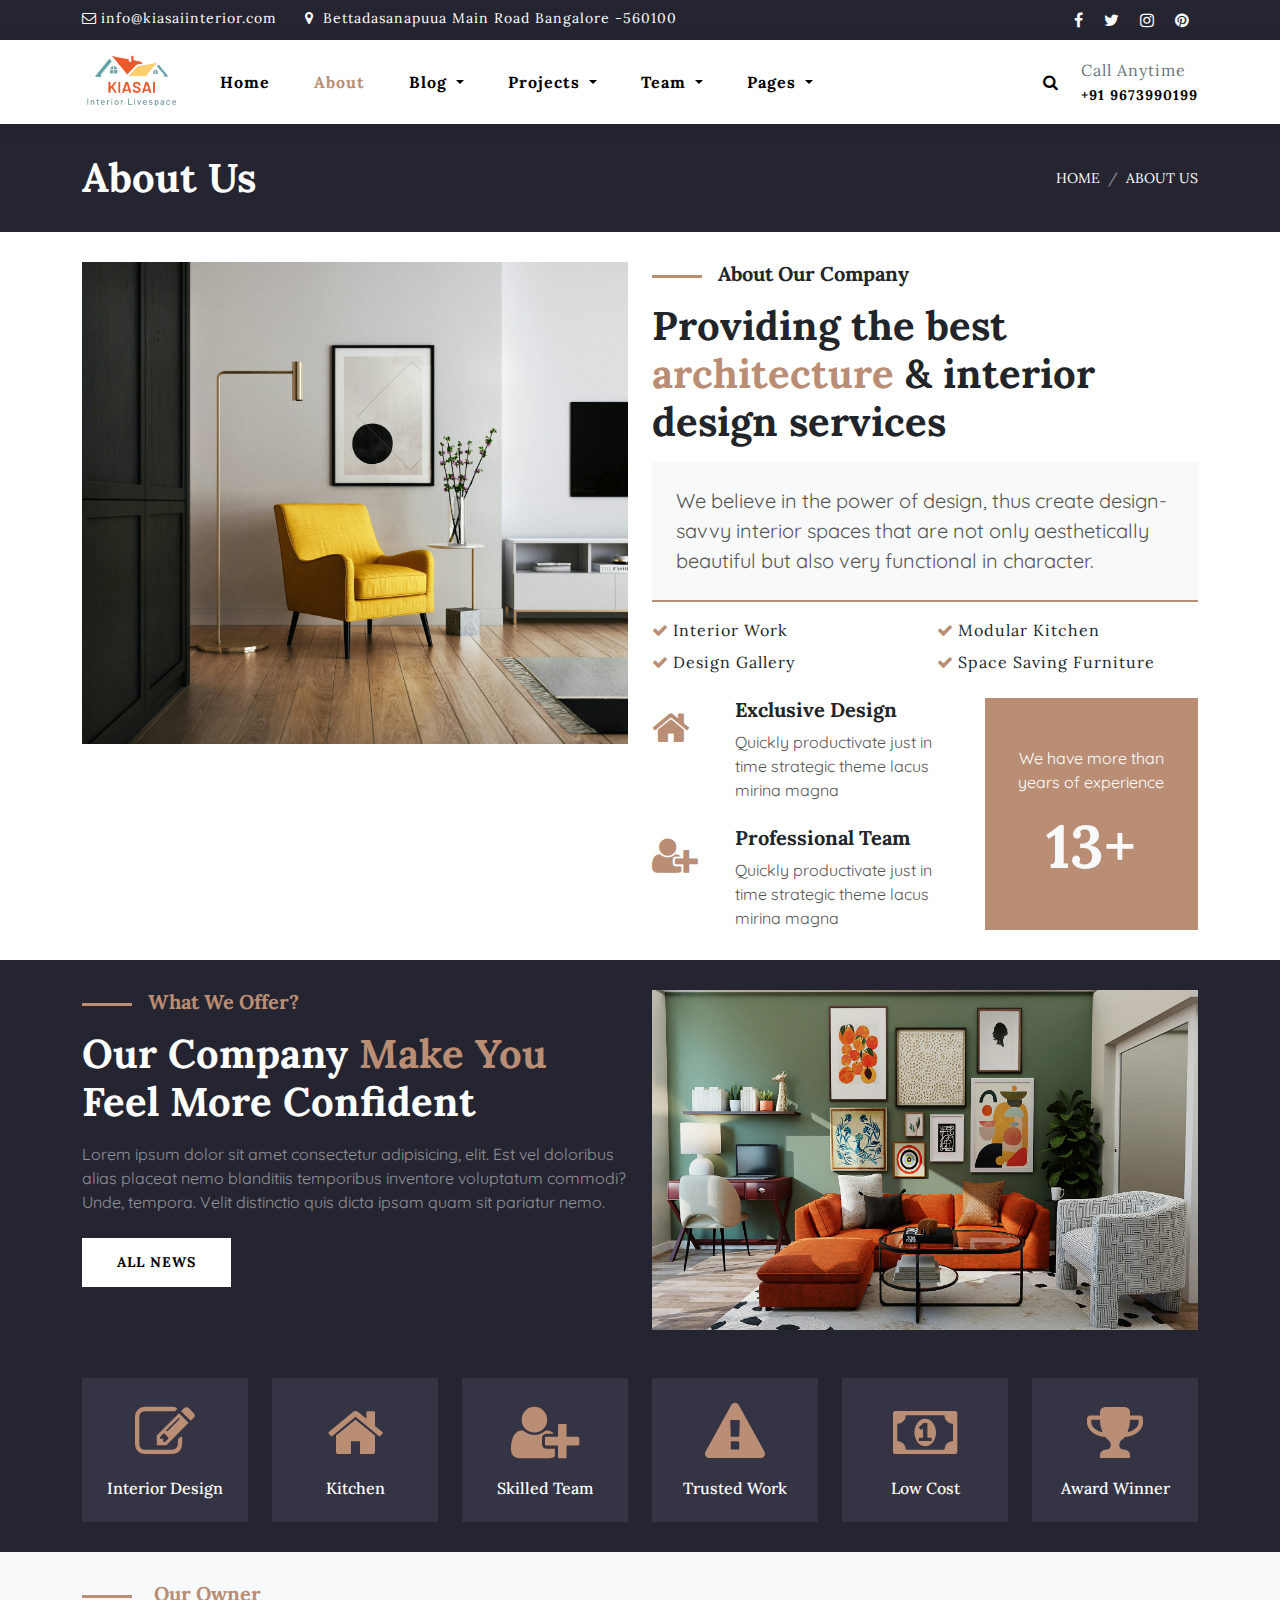
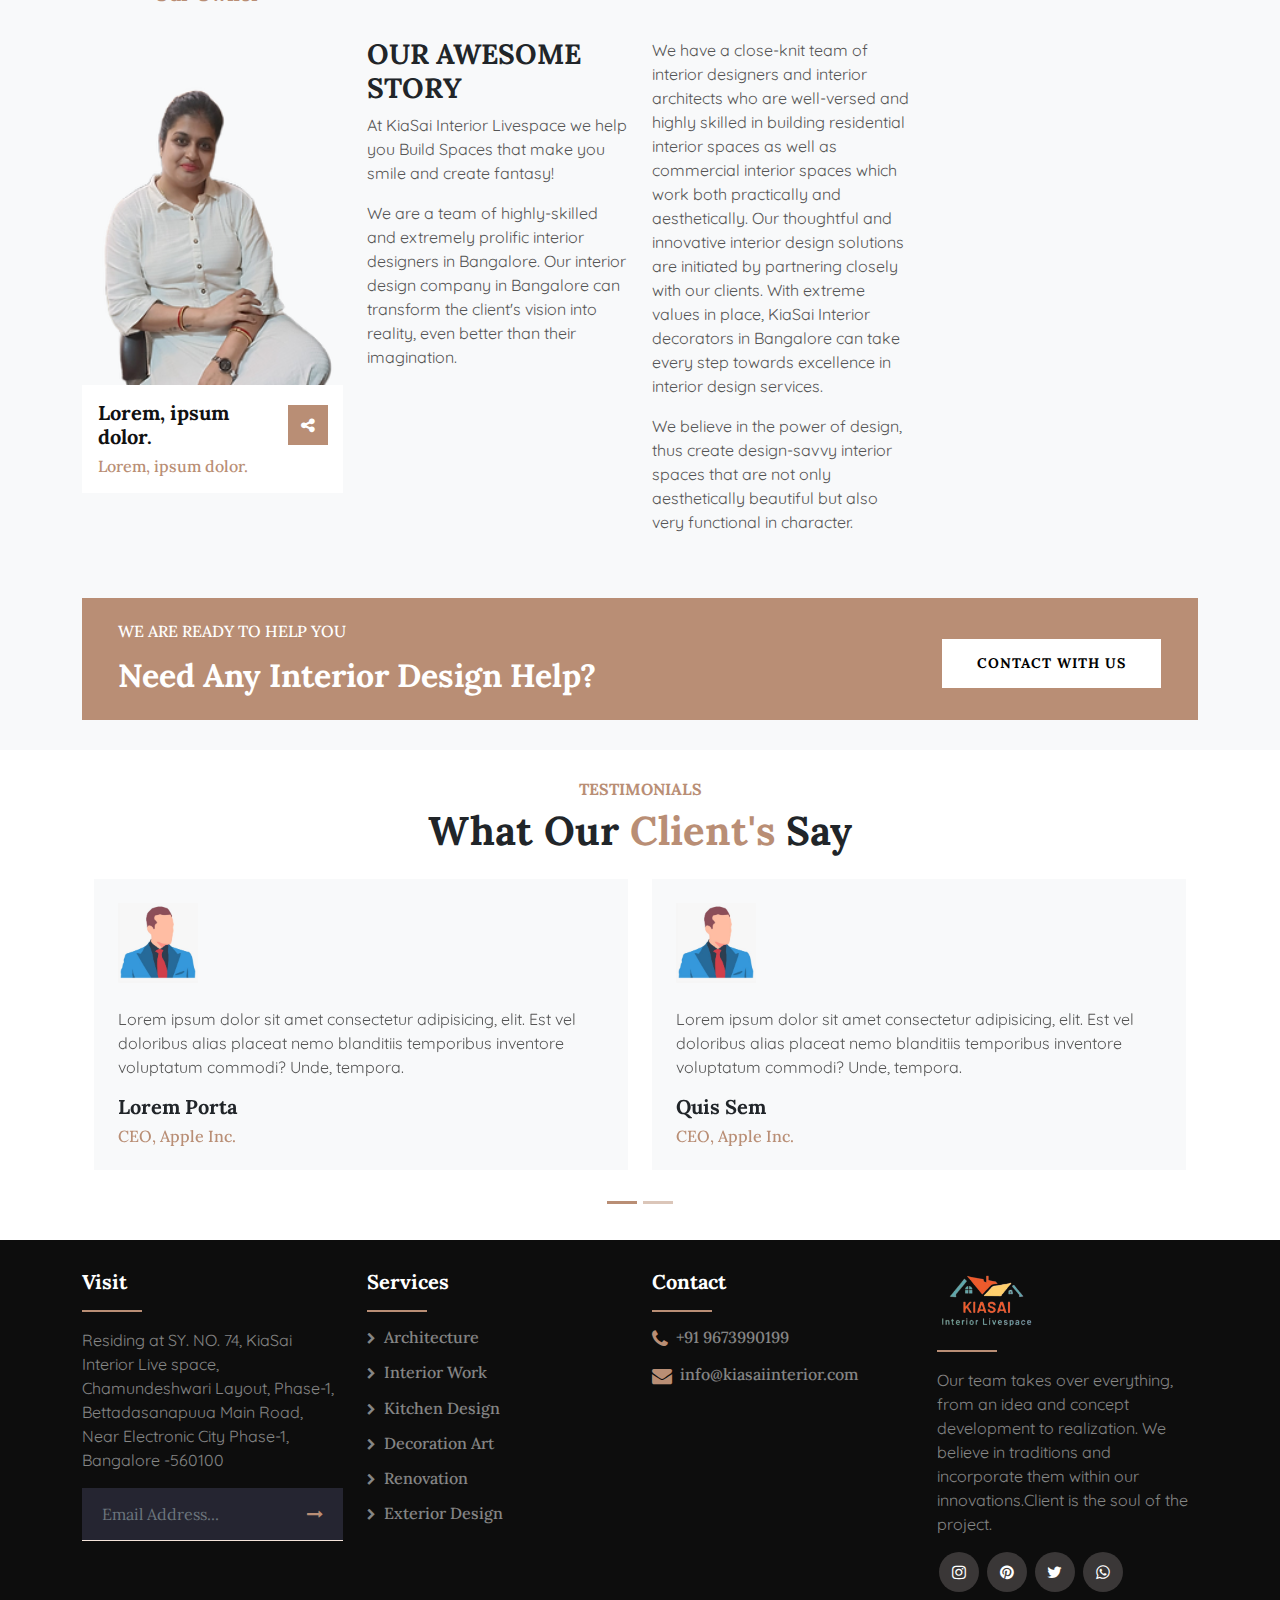
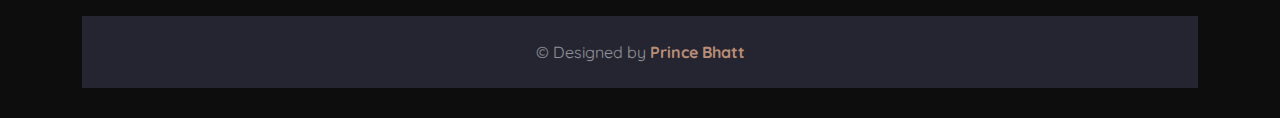
==== about.html @ 228f4214 "Website Home About Done" ====
<!DOCTYPE html>
<html lang="en">
  <head>
    <meta charset="utf-8" />
    <meta
      http-equiv="X-UA-Compatible"
      content="IE=edge" />
    <meta
      name="viewport"
      content="width=device-width, initial-scale=1" />
    <title>KiaSai Interiors - About</title>
    <link
      href="css/bootstrap.min.css"
      rel="stylesheet" />
    <link
      rel="shortcut icon"
      href="img/logo.png"
      type="image/x-icon" />
    <link
      href="css/font-awesome.min.css"
      rel="stylesheet" />
    <link
      href="css/global.css"
      rel="stylesheet" />
    <link
      href="https://fonts.googleapis.com/css2?family=Lora&display=swap"
      rel="stylesheet" />
    <link
      href="https://fonts.googleapis.com/css2?family=Quicksand:wght@500&display=swap"
      rel="stylesheet" />
    <script src="js/bootstrap.bundle.min.js"></script>
  </head>
  <body>
    <section
      id="top"
      class="bg_dark pt-2 pb-2">
      <div class="container-xl">
        <div class="row top_1">
          <div class="col-md-8">
            <div class="top_1l">
              <ul class="mb-0 font_14">
                <li class="d-inline-block">
                  <a
                    class="text-white"
                    href="#"
                    ><i class="fa fa-envelope-o me-1"></i
                    >info@kiasaiinterior.com</a
                  >
                </li>
                <li class="d-inline-block ms-4 text-white">
                  <i class="fa fa-map-marker me-1"></i> Bettadasanapuua Main
                  Road Bangalore -560100
                </li>
              </ul>
            </div>
          </div>
          <div class="col-md-4">
            <div class="top_1r text-end">
              <ul class="mb-0">
                <li class="d-inline-block mx-2">
                  <a
                    class="text-white"
                    href="#"
                    ><i class="fa fa-facebook"></i
                  ></a>
                </li>
                <li class="d-inline-block mx-2">
                  <a
                    class="text-white"
                    href="#"
                    ><i class="fa fa-twitter"></i
                  ></a>
                </li>
                <li class="d-inline-block mx-2">
                  <a
                    class="text-white"
                    href="#"
                    ><i class="fa fa-instagram"></i
                  ></a>
                </li>
                <li class="d-inline-block mx-2">
                  <a
                    class="text-white"
                    href="#"
                    ><i class="fa fa-pinterest"></i
                  ></a>
                </li>
              </ul>
            </div>
          </div>
        </div>
      </div>
    </section>

    <section id="header">
      <div
        class="modal fade"
        id="exampleModal2"
        tabindex="-1"
        aria-labelledby="exampleModalLabel"
        style="display: none; top: 0"
        aria-hidden="true">
        <div class="modal-dialog">
          <div class="modal-content bg-transparent border-0">
            <div class="modal-header border-0">
              <button
                type="button"
                class="btn-close"
                data-bs-dismiss="modal"
                aria-label="Close">
                <i class="fa fa-close"></i>
              </button>
            </div>
            <div class="modal-body p-0">
              <div class="search_1">
                <div class="input-group">
                  <input
                    type="text"
                    class="form-control bg-transparent border-0"
                    placeholder="Type your keyword.." />
                  <span class="input-group-btn">
                    <button
                      class="btn btn-primary bg-transparent border-0"
                      type="button">
                      <i class="fa fa-search"></i>
                    </button>
                  </span>
                </div>
              </div>
            </div>
          </div>
        </div>
      </div>
      <nav
        class="navbar navbar-expand-md navbar-light bg-white mx-auto pt-2 pb-2 shadow_box px-3"
        id="navbar_sticky">
        <div class="container-xl">
          <a
            class="navbar-brand p-0 fw-bold"
            href="index.html"
            ><img
              class="logo"
              src="img/logo.png"
              alt="logo"
          /></a>
          <button
            class="navbar-toggler"
            type="button"
            data-bs-toggle="collapse"
            data-bs-target="#navbarSupportedContent"
            aria-controls="navbarSupportedContent"
            aria-expanded="false"
            aria-label="Toggle navigation">
            <span class="navbar-toggler-icon"></span>
          </button>
          <div
            class="collapse navbar-collapse"
            id="navbarSupportedContent">
            <ul class="navbar-nav mb-0">
              <li class="nav-item">
                <a
                  class="nav-link"
                  aria-current="page"
                  href="index.html"
                  >Home</a
                >
              </li>

              <li class="nav-item">
                <a
                  class="nav-link active"
                  href="about.html"
                  >About
                </a>
              </li>

              <li class="nav-item dropdown">
                <a
                  class="nav-link dropdown-toggle"
                  href="#"
                  id="navbarDropdown"
                  role="button"
                  data-bs-toggle="dropdown"
                  aria-expanded="false">
                  Blog
                </a>
                <ul
                  class="dropdown-menu drop_1"
                  aria-labelledby="navbarDropdown">
                  <li>
                    <a
                      class="dropdown-item"
                      href="blog.html"
                      ><i
                        class="fa fa-long-arrow-right font_14 me-1 align-middle"></i>
                      Blog</a
                    >
                  </li>
                  <li>
                    <a
                      class="dropdown-item border-0"
                      href="blog_detail.html"
                      ><i
                        class="fa fa-long-arrow-right font_14 me-1 align-middle"></i>
                      Blog Detail</a
                    >
                  </li>
                </ul>
              </li>

              <li class="nav-item dropdown">
                <a
                  class="nav-link dropdown-toggle"
                  href="#"
                  id="navbarDropdown"
                  role="button"
                  data-bs-toggle="dropdown"
                  aria-expanded="false">
                  Projects
                </a>
                <ul
                  class="dropdown-menu drop_1"
                  aria-labelledby="navbarDropdown">
                  <li>
                    <a
                      class="dropdown-item"
                      href="project.html"
                      ><i
                        class="fa fa-long-arrow-right font_14 me-1 align-middle"></i>
                      Projects</a
                    >
                  </li>
                  <li>
                    <a
                      class="dropdown-item border-0"
                      href="detail.html"
                      ><i
                        class="fa fa-long-arrow-right font_14 me-1 align-middle"></i>
                      Project Detail</a
                    >
                  </li>
                </ul>
              </li>

              <li class="nav-item dropdown">
                <a
                  class="nav-link dropdown-toggle"
                  href="#"
                  id="navbarDropdown"
                  role="button"
                  data-bs-toggle="dropdown"
                  aria-expanded="false">
                  Team
                </a>
                <ul
                  class="dropdown-menu drop_1"
                  aria-labelledby="navbarDropdown">
                  <li>
                    <a
                      class="dropdown-item"
                      href="team.html"
                      ><i
                        class="fa fa-long-arrow-right font_14 me-1 align-middle"></i>
                      Team</a
                    >
                  </li>
                  <li>
                    <a
                      class="dropdown-item border-0"
                      href="team_detail.html"
                      ><i
                        class="fa fa-long-arrow-right font_14 me-1 align-middle"></i>
                      Team Detail</a
                    >
                  </li>
                </ul>
              </li>

              <li class="nav-item dropdown">
                <a
                  class="nav-link dropdown-toggle"
                  href="#"
                  id="navbarDropdown"
                  role="button"
                  data-bs-toggle="dropdown"
                  aria-expanded="false">
                  Pages
                </a>
                <ul
                  class="dropdown-menu drop_1"
                  aria-labelledby="navbarDropdown">
                  <li>
                    <a
                      class="dropdown-item"
                      href="services.html"
                      ><i
                        class="fa fa-long-arrow-right font_14 me-1 align-middle"></i>
                      Services</a
                    >
                  </li>
                  <li>
                    <a
                      class="dropdown-item"
                      href="pricing.html"
                      ><i
                        class="fa fa-long-arrow-right font_14 me-1 align-middle"></i>
                      Pricing</a
                    >
                  </li>
                  <li>
                    <a
                      class="dropdown-item border-0"
                      href="contact.html"
                      ><i
                        class="fa fa-long-arrow-right font_14 me-1 align-middle"></i>
                      Contact</a
                    >
                  </li>
                </ul>
              </li>
            </ul>
            <ul class="navbar-nav mb-0 ms-auto">
              <li class="nav-item">
                <a
                  class="nav-link drop_togn"
                  data-bs-target="#exampleModal2"
                  data-bs-toggle="modal"
                  href="#"
                  ><i class="fa fa-search"></i
                ></a>
              </li>

              <li class="nav-item drop_conc">
                <a
                  class="d-inline-block text-muted"
                  href="#">
                  Call Anytime <br />
                  <span class="text-black fw-bold font_14">
                    +91 9673990199</span
                  ></a
                >
              </li>
            </ul>
          </div>
        </div>
      </nav>
    </section>

    <section
      id="center"
      class="centre_o bg_dark p_3">
      <div class="container-xl">
        <div class="row centre_o1">
          <h1 class="mb-0 text-white">
            About Us
            <span class="pull-right font_14 fw-normal d-inline-block mt-3"
              ><a
                class="text-white"
                href="#"
                >HOME</a
              >
              <span class="mx-1 text-white-50">/</span> ABOUT US</span
            >
          </h1>
        </div>
      </div>
    </section>

    <section
      id="about_pg"
      class="p_3">
      <div class="container-xl">
        <div class="row work_2">
          <div class="col-md-6">
            <div class="work_2l">
              <div class="grid clearfix">
                <figure class="effect-jazz mb-0">
                  <a href="#"
                    ><img
                      src="img/about11.jpg"
                      class="w-100"
                      alt="abc"
                  /></a>
                </figure>
              </div>
            </div>
          </div>
          <div class="col-md-6">
            <div class="work_2r">
              <h5 class="icon_line">About Our Company</h5>
              <h1 class="mt-3">
                Providing the best <span class="col_brow">architecture</span> &
                interior design services
              </h1>
              <p class="mt-3 bg-light p-4 fs-5 border_dark">
                We believe in the power of design, thus create design-savvy
                interior spaces that are not only aesthetically beautiful but
                also very functional in character.
              </p>
              <div class="offer_li row mt-3">
                <div class="col-md-6">
                  <div class="offer_lil">
                    <ul class="mb-0">
                      <li>
                        <i class="fa fa-check col_brow me-1"></i>Interior Work
                      </li>
                      <li class="mt-2">
                        <i class="fa fa-check col_brow me-1"></i>Design Gallery
                      </li>
                    </ul>
                  </div>
                </div>
                <div class="col-md-6">
                  <div class="offer_lil">
                    <ul class="mb-0">
                      <li>
                        <i class="fa fa-check col_brow me-1"></i>Modular Kitchen
                      </li>
                      <li class="mt-2">
                        <i class="fa fa-check col_brow me-1"></i>Space Saving
                        Furniture
                      </li>
                    </ul>
                  </div>
                </div>
              </div>
              <div class="about_pgi row mt-4">
                <div class="col-md-7">
                  <div class="about_pgil">
                    <div class="about_pgili row">
                      <div class="col-md-3">
                        <div class="about_pgilil">
                          <span class="col_brow fs-1"
                            ><i class="fa fa-home"></i
                          ></span>
                        </div>
                      </div>
                      <div class="col-md-9">
                        <div class="about_pgilir">
                          <h5>Exclusive Design</h5>
                          <p class="mb-0">
                            Quickly productivate just in time strategic theme
                            lacus mirina magna
                          </p>
                        </div>
                      </div>
                    </div>
                    <div class="about_pgili row mt-4">
                      <div class="col-md-3">
                        <div class="about_pgilil">
                          <span class="col_brow fs-1"
                            ><i class="fa fa-user-plus"></i
                          ></span>
                        </div>
                      </div>
                      <div class="col-md-9">
                        <div class="about_pgilir">
                          <h5>Professional Team</h5>
                          <p class="mb-0">
                            Quickly productivate just in time strategic theme
                            lacus mirina magna
                          </p>
                        </div>
                      </div>
                    </div>
                  </div>
                </div>
                <div class="col-md-5">
                  <div class="about_pgir bg_brow text-center p-5 px-4">
                    <p class="text-white">
                      We have more than years of experience
                    </p>
                    <h1 class="font_60 mb-0 text-light">13+</h1>
                  </div>
                </div>
              </div>
            </div>
          </div>
        </div>
      </div>
    </section>

    <section
      id="offer"
      class="bg_dark p_3">
      <div class="container-xl">
        <div class="row work_1">
          <div class="col-md-6">
            <div class="offer_l">
              <h5 class="icon_line col_brow">What We Offer?</h5>
              <h1 class="mt-3 text-white">
                Our Company <span class="col_brow">Make You</span> Feel More
                Confident
              </h1>
              <p class="text-white-50 mt-3">
                Lorem ipsum dolor sit amet consectetur adipisicing, elit. Est
                vel doloribus alias placeat nemo blanditiis temporibus inventore
                voluptatum commodi? Unde, tempora. Velit distinctio quis dicta
                ipsam quam sit pariatur nemo.
              </p>
              <h6 class="mb-0 mt-4 text-uppercase font_14">
                <a
                  class="button"
                  href="#"
                  >All News</a
                >
              </h6>
            </div>
          </div>
          <div class="col-md-6">
            <div class="offer_r">
              <div class="grid clearfix">
                <figure class="effect-jazz mb-0">
                  <a href="#"
                    ><img
                      src="img/about5.jpg"
                      height="340"
                      class="w-100"
                      alt="abc"
                  /></a>
                </figure>
              </div>
            </div>
          </div>
        </div>

        <div class="row about_pgo mt-5">
          <div class="col-md-2 col-sm-6">
            <div class="about_pgoi p-4 bg_dark_o text-center">
              <span class="font_60 col_brow lh-1"
                ><i class="fa fa-edit"></i
              ></span>
              <h6 class="text-white mb-0 mt-3">Interior Design</h6>
            </div>
          </div>
          <div class="col-md-2 col-sm-6">
            <div class="about_pgoi p-4 bg_dark_o text-center">
              <span class="font_60 col_brow lh-1"
                ><i class="fa fa-home"></i
              ></span>
              <h6 class="text-white mb-0 mt-3">Kitchen</h6>
            </div>
          </div>
          <div class="col-md-2 col-sm-6">
            <div class="about_pgoi p-4 bg_dark_o text-center">
              <span class="font_60 col_brow lh-1"
                ><i class="fa fa-user-plus"></i
              ></span>
              <h6 class="text-white mb-0 mt-3">Skilled Team</h6>
            </div>
          </div>
          <div class="col-md-2 col-sm-6">
            <div class="about_pgoi p-4 bg_dark_o text-center">
              <span class="font_60 col_brow lh-1"
                ><i class="fa fa-warning"></i
              ></span>
              <h6 class="text-white mb-0 mt-3">Trusted Work</h6>
            </div>
          </div>
          <div class="col-md-2 col-sm-6">
            <div class="about_pgoi p-4 bg_dark_o text-center">
              <span class="font_60 col_brow lh-1"
                ><i class="fa fa-money"></i
              ></span>
              <h6 class="text-white mb-0 mt-3">Low Cost</h6>
            </div>
          </div>
          <div class="col-md-2 col-sm-6">
            <div class="about_pgoi p-4 bg_dark_o text-center">
              <span class="font_60 col_brow lh-1"
                ><i class="fa fa-trophy"></i
              ></span>
              <h6 class="text-white mb-0 mt-3">Award Winner</h6>
            </div>
          </div>
        </div>
      </div>
    </section>

    <section
      id="team"
      class="p_3 bg-light">
      <div class="container-xl">
        <div class="team_1 row mb-4">
          <div class="col-md-8">
            <div class="team_1l">
              <h5 class="icon_line col_brow">Our Owner</h5>
              <!-- <h1 class="mt-3 mb-0">
                Let's See Our <span class="col_brow">Expert</span> <br />
                Engineers
              </h1> -->
            </div>
          </div>
          <div class="col-md-4">
            <div class="team_1r text-end mt-4">
              <!-- <h6 class="mb-0 text-uppercase font_14">
                <a
                  class="button_2"
                  href="#"
                  >All Members</a
                >
              </h6> -->
            </div>
          </div>
        </div>
        <div class="team_2 row">
          <div class="col-md-3 col-sm-6">
            <div class="team_2im">
              <div class="team_2i position-relative">
                <div class="team_2i1">
                  <div class="grid clearfix">
                    <figure class="effect-jazz mb-0">
                      <a href="#"
                        ><img
                          src="img/owner.jpg"
                          class="w-100"
                          alt="abc"
                      /></a>
                    </figure>
                  </div>
                </div>

                <div
                  class="team_2i3 position-absolute w-100 top-0 p-3 text-end h-100">
                  <ul class="mb-0">
                    <li>
                      <a
                        class="d-inline-block text-center bg-white col_brow"
                        href="#"
                        ><i class="fa fa-facebook"></i
                      ></a>
                    </li>
                    <li class="mt-1">
                      <a
                        class="d-inline-block text-center bg-white col_brow"
                        href="#"
                        ><i class="fa fa-instagram"></i
                      ></a>
                    </li>
                    <li class="mt-1">
                      <a
                        class="d-inline-block text-center bg-white col_brow"
                        href="#"
                        ><i class="fa fa-pinterest"></i
                      ></a>
                    </li>
                    <li class="mt-1">
                      <a
                        class="d-inline-block text-center bg-white col_brow"
                        href="#"
                        ><i class="fa fa-twitter"></i
                      ></a>
                    </li>
                  </ul>
                </div>
              </div>
              <div class="team_2i2 p-3 bg-white">
                <div class="team_2i2i row">
                  <div class="col-md-9 col-9">
                    <div class="team_2i2il">
                      <h5><a href="#">Lorem, ipsum dolor.</a></h5>
                      <h6 class="mb-0 col_brow">Lorem, ipsum dolor.</h6>
                    </div>
                  </div>
                  <div class="col-md-3 col-3">
                    <div class="team_2i2ir text-end mt-1">
                      <span
                        ><a
                          class="d-inline-block text-center bg_brow text-white"
                          href="#"
                          ><i class="fa fa-share-alt"></i></a
                      ></span>
                    </div>
                  </div>
                </div>
              </div>
            </div>
          </div>
          <div class="col-md-3 col-sm-6">
            <h3>OUR AWESOME STORY</h3>
            <p>
              At KiaSai Interior Livespace we help you Build Spaces that make
              you smile and create fantasy!
            </p>
            <p>
              We are a team of highly-skilled and extremely prolific interior
              designers in Bangalore. Our interior design company in Bangalore
              can transform the client's vision into reality, even better than
              their imagination.
            </p>
          </div>
          <div class="col-md-3 col-sm-6">
            <p>
              We have a close-knit team of interior designers and interior
              architects who are well-versed and highly skilled in building
              residential interior spaces as well as commercial interior spaces
              which work both practically and aesthetically. Our thoughtful and
              innovative interior design solutions are initiated by partnering
              closely with our clients. With extreme values in place, KiaSai
              Interior decorators in Bangalore can take every step towards
              excellence in interior design services.
            </p>
            <p>
              We believe in the power of design, thus create design-savvy
              interior spaces that are not only aesthetically beautiful but also
              very functional in character.
            </p>
          </div>
        </div>
        <div class="team_3 row mt-5 bg_brow p-4 mx-0">
          <div class="col-md-9">
            <div class="team_3l">
              <h6 class="text-white text-uppercase">
                We are ready to help you
              </h6>
              <h2 class="text-white mt-3 mb-0">
                Need Any Interior Design Help?
              </h2>
            </div>
          </div>
          <div class="col-md-3">
            <div class="team_3r text-end mt-3">
              <h6 class="mb-0 text-uppercase font_14">
                <a
                  class="button_3"
                  href="#"
                  >Contact With Us</a
                >
              </h6>
            </div>
          </div>
        </div>
      </div>
    </section>

    <section
      id="testim"
      class="p_3 carousel_p">
      <div class="container-xl">
        <div class="serv_1 row text-center mb-4">
          <div class="col-md-12">
            <h6 class="col_brow fw-bold">TESTIMONIALS</h6>
            <h1 class="mb-0">
              What Our <span class="col_brow">Client's</span> Say
            </h1>
          </div>
        </div>
        <div class="testim_1 row">
          <div
            id="carouselExampleCaptions1"
            class="carousel slide"
            data-bs-ride="carousel">
            <div class="carousel-indicators">
              <button
                type="button"
                data-bs-target="#carouselExampleCaptions1"
                data-bs-slide-to="0"
                class="active"
                aria-label="Slide 1"
                aria-current="true"></button>
              <button
                type="button"
                data-bs-target="#carouselExampleCaptions1"
                data-bs-slide-to="1"
                aria-label="Slide 2"
                class=""></button>
            </div>
            <div class="carousel-inner">
              <div class="carousel-item active">
                <div class="testim_1i mx-0 row">
                  <div class="col-md-6">
                    <div class="testim_1i1 bg-light p-4">
                      <img
                        src="img/male.jpg"
                        alt="abc"
                        width="80"
                        height="80" />
                      <p class="mt-4">
                        Lorem ipsum dolor sit amet consectetur adipisicing,
                        elit. Est vel doloribus alias placeat nemo blanditiis
                        temporibus inventore voluptatum commodi? Unde, tempora.
                      </p>
                      <h5>Lorem Porta</h5>
                      <h6 class="mb-0 col_brow">CEO, Apple Inc.</h6>
                    </div>
                  </div>
                  <div class="col-md-6">
                    <div class="testim_1i1 bg-light p-4">
                      <img
                        src="img/male.jpg"
                        alt="abc"
                        width="80"
                        height="80" />
                      <p class="mt-4">
                        Lorem ipsum dolor sit amet consectetur adipisicing,
                        elit. Est vel doloribus alias placeat nemo blanditiis
                        temporibus inventore voluptatum commodi? Unde, tempora.
                      </p>
                      <h5>Quis Sem</h5>
                      <h6 class="mb-0 col_brow">CEO, Apple Inc.</h6>
                    </div>
                  </div>
                </div>
              </div>
              <div class="carousel-item">
                <div class="testim_1i mx-0 row">
                  <div class="col-md-6">
                    <div class="testim_1i1 bg-light p-4">
                      <img
                        src="img/male.jpg"
                        alt="abc"
                        width="80"
                        height="80" />
                      <p class="mt-4">
                        Lorem ipsum dolor sit amet consectetur adipisicing,
                        elit. Est vel doloribus alias placeat nemo blanditiis
                        temporibus inventore voluptatum commodi? Unde, tempora.
                      </p>
                      <h5>Ipsum Amet</h5>
                      <h6 class="mb-0 col_brow">CEO, Apple Inc.</h6>
                    </div>
                  </div>
                  <div class="col-md-6">
                    <div class="testim_1i1 bg-light p-4">
                      <img
                        src="img/male.jpg"
                        alt="abc"
                        width="80"
                        height="80" />
                      <p class="mt-4">
                        Lorem ipsum dolor sit amet consectetur adipisicing,
                        elit. Est vel doloribus alias placeat nemo blanditiis
                        temporibus inventore voluptatum commodi? Unde, tempora.
                      </p>
                      <h5>Sed Augue</h5>
                      <h6 class="mb-0 col_brow">CEO, Apple Inc.</h6>
                    </div>
                  </div>
                </div>
              </div>
            </div>
          </div>
        </div>
      </div>
    </section>

    <section id="footer">
      <div class="offer_m p_3">
        <div class="container-xl">
          <div class="footer_1 row">
            <div class="col-md-3">
              <div class="footer_1i">
                <h5 class="text-white">Visit</h5>
                <hr class="line" />
                <p class="text-white-50">
                  Residing at SY. NO. 74, KiaSai Interior Live space,
                  Chamundeshwari Layout, Phase-1, Bettadasanapuua Main Road,
                  Near Electronic City Phase-1, Bangalore -560100
                </p>
                <div
                  class="input-group p-2 bg_dark border_1 border-start-0 border-end-0 border-top-0">
                  <input
                    type="text"
                    class="form-control border-0 rounded-0 bg-transparent text-light"
                    placeholder="Email Address..." />
                  <span class="input-group-btn">
                    <button
                      class="btn btn-primary bg-transparent border-0"
                      type="button">
                      <i class="fa fa-long-arrow-right col_brow"></i>
                    </button>
                  </span>
                </div>
              </div>
            </div>
            <div class="col-md-3">
              <div class="footer_1i">
                <h5 class="text-white">Services</h5>
                <hr class="line" />
                <div class="row footer_3ism">
                  <h6 class="col-md-12 col-6">
                    <a
                      class="text-white-50"
                      href="#"
                      ><i class="fa fa-chevron-right me-1 font_12 col_red"></i>
                      Architecture</a
                    >
                  </h6>
                  <h6 class="col-md-12 col-6 mt-2">
                    <a
                      class="text-white-50"
                      href="#"
                      ><i class="fa fa-chevron-right me-1 font_12 col_red"></i>
                      Interior Work</a
                    >
                  </h6>
                  <h6 class="col-md-12 col-6 mt-2">
                    <a
                      class="text-white-50"
                      href="#"
                      ><i class="fa fa-chevron-right me-1 font_12 col_red"></i>
                      Kitchen Design</a
                    >
                  </h6>
                  <h6 class="col-md-12 col-6 mt-2">
                    <a
                      class="text-white-50"
                      href="#"
                      ><i class="fa fa-chevron-right me-1 font_12 col_red"></i>
                      Decoration Art</a
                    >
                  </h6>
                  <h6 class="col-md-12 col-6 mt-2">
                    <a
                      class="text-white-50"
                      href="#"
                      ><i class="fa fa-chevron-right me-1 font_12 col_red"></i>
                      Renovation</a
                    >
                  </h6>
                  <h6 class="col-md-12 col-6 mt-2 mb-0">
                    <a
                      class="text-white-50"
                      href="#"
                      ><i class="fa fa-chevron-right me-1 font_12 col_red"></i>
                      Exterior Design</a
                    >
                  </h6>
                </div>
              </div>
            </div>
            <div class="col-md-3">
              <div class="footer_1i">
                <h5 class="text-white">Contact</h5>
                <hr class="line" />

                <h6>
                  <a
                    class="text-white-50"
                    href="#"
                    ><i class="fa fa-phone me-1 fs-5 col_brow align-middle"></i>
                    +91 9673990199
                  </a>
                </h6>
                <h6 class="mt-3">
                  <a
                    class="text-white-50"
                    href="#"
                    ><i
                      class="fa fa-envelope me-1 fs-5 col_brow align-middle"></i>
                    info@kiasaiinterior.com</a
                  >
                </h6>
              </div>
            </div>
            <div class="col-md-3">
              <div class="footer_1i">
                <h3>
                  <a
                    class="text-white"
                    href="index.html"
                    ><img
                      class="logo"
                      src="img/logo.png"
                      alt="logo"
                  /></a>
                </h3>
                <hr class="line" />
                <p class="text-white-50">
                  Our team takes over everything, from an idea and concept
                  development to realization. We believe in traditions and
                  incorporate them within our innovations.Client is the soul of
                  the project.
                </p>
                <ul class="social-network social-circle mb-0">
                  <li>
                    <a
                      href="#"
                      class="icoRss"
                      title="Rss"
                      ><i class="fa fa-instagram"></i
                    ></a>
                  </li>
                  <li>
                    <a
                      href="#"
                      class="icoFacebook"
                      title="Facebook"
                      ><i class="fa fa-pinterest"></i
                    ></a>
                  </li>
                  <li>
                    <a
                      href="#"
                      class="icoTwitter"
                      title="Twitter"
                      ><i class="fa fa-twitter"></i
                    ></a>
                  </li>
                  <li>
                    <a
                      href="#"
                      class="icoLinkedin"
                      title="Linkedin"
                      ><i class="fa fa-whatsapp"></i
                    ></a>
                  </li>
                </ul>
              </div>
            </div>
          </div>
          <div class="footer_2 row text-center bg_dark mx-0 mt-4 p-4">
            <div class="col-md-12">
              <p class="mb-0 text-white-50">
                © Designed by
                <a
                  class="col_brow fw-bold"
                  href="https://www.linkedin.com/in/prince-bhatt-0958a725a/"
                  >Prince Bhatt</a
                >
              </p>
            </div>
          </div>
        </div>
      </div>
    </section>

    <script>
      window.onscroll = function () {
        myFunction();
      };
      var navbar_sticky = document.getElementById('navbar_sticky');
      var sticky = navbar_sticky.offsetTop;
      var navbar_height = document.querySelector('.navbar').offsetHeight;
      function myFunction() {
        if (window.pageYOffset >= sticky + navbar_height) {
          navbar_sticky.classList.add('sticky');
          document.body.style.paddingTop = navbar_height + 'px';
        } else {
          navbar_sticky.classList.remove('sticky');
          document.body.style.paddingTop = '0';
        }
      }
    </script>
  </body>
</html>
---- css/global.css ----
/*
Template Name: Interior Pro
File: Layout CSS
Author: TemplatesOnWeb
Author URI: https://www.templateonweb.com/
Licence: <a href="https://www.templateonweb.com/license">Website Template Licence</a>
*/
body {
  font-family: 'Lora', serif;
}
ul {
  list-style: none;
  padding: 0;
}
.logo {
  width: 100px;
  height: auto;
}
h1,
h2,
h3,
h4,
h5 {
  font-weight: bold;
}

p {
  color: #555;
  font-family: 'Quicksand', sans-serif;
}
li {
  letter-spacing: 1px;
}

a {
  color: #111;
  text-decoration: none;
}
a:hover {
  text-decoration: none;
  color: #b98e75;
}
a:focus {
  text-decoration: none;
  color: #b98e75;
}

.button {
  background: #fff;
  color: #000 !important;
  display: inline-block;
  transition: 0.3s;
  padding: 16px 35px 16px 35px;
  font-weight: bold;
  letter-spacing: 1px;
}

.button:hover {
  background: #b98e75;
  color: #fff !important;
}

.button_1 {
  background: #b98e75;
  color: #fff !important;
  display: inline-block;
  transition: 0.3s;
  padding: 16px 35px 16px 35px;
  font-weight: bold;
  letter-spacing: 1px;
}

.button_1:hover {
  background: #252531;
  color: #fff !important;
}

.button_2 {
  background: none;
  color: #000 !important;
  display: inline-block;
  transition: 0.3s;
  padding: 16px 35px 16px 35px;
  font-weight: bold;
  letter-spacing: 1px;
  border: 1px solid #b98e75;
}

.button_2:hover {
  background: #b98e75;
  color: #fff !important;
}

.button_3 {
  background: #fff;
  color: #000 !important;
  display: inline-block;
  transition: 0.3s;
  padding: 16px 35px 16px 35px;
  font-weight: bold;
  letter-spacing: 1px;
  border: 1px solid #b98e75;
}

.button_3:hover {
  background: #252531;
  color: #fff !important;
}

.grid figure {
  position: relative;
  float: left;
  overflow: hidden;
  width: 100%;
  text-align: center;
  cursor: pointer;
}
figure.effect-jazz figcaption::after,
figure.effect-jazz img {
  -webkit-transition: opacity 0.35s, -webkit-transform 0.35s;
  transition: opacity 0.35s, transform 0.35s;
}

figure.effect-jazz:hover img {
  -webkit-transform: scale3d(1.05, 1.05, 1);
  transform: scale3d(1.05, 1.05, 1);
}

.col_brow {
  color: #b98e75;
}

.bg_dark {
  background: #252531 !important;
}
.bg_dark_o {
  background: #343444 !important;
}
.bg_brow {
  background: #b98e75 !important;
}

hr {
  opacity: 1;
  background-color: #f5e4db;
}
.font_14 {
  font-size: 14px;
}
.font_12 {
  font-size: 12px;
}
.font_10 {
  font-size: 10px;
}
.font_8 {
  font-size: 8px;
}

.font_60 {
  font-size: 60px;
}
.font_50 {
  font-size: 50px;
}

.line {
  height: 2px !important;
  width: 60px;
  background-color: #b98e75;
}

.p_3 {
  padding-top: 30px;
  padding-bottom: 30px;
}

.border_1 {
  border: 1px solid #f5e4db;
}

.carousel_p .carousel-indicators {
  bottom: -60px !important;
}
.carousel_p {
  padding-bottom: 70px;
}
.icon_line:before {
  display: inline-block;
  width: 50px;
  height: 3px;
  background-color: #b98e75;
  vertical-align: middle;
  margin-right: 3%;
  content: '';
}

/*********************header****************/
.nav_hide:after {
  display: none;
}

#header .navbar-brand {
  font-size: 34px;
}
.navbar-collapse {
  align-items: start;
}

#header .nav-link {
  color: #000;
  padding: 22px 22px;
  font-weight: bold;
  letter-spacing: 1px;
}
#header .nav-link:hover {
  color: #b98e75;
}
#header .nav-link:focus {
  color: #b98e75;
}
#header .active {
  color: #b98e75;
}

.drop_1 {
  min-width: 250px;
  padding: 0;
  border-radius: 0;
  margin-top: 9px !important;
  border: none;
  box-shadow: 0px 4px 20px -3px rgb(22 36 62 / 15%);
}
.drop_1 a {
  padding-top: 15px;
  padding-bottom: 15px;
  border-bottom: 1px solid #f5e4db;
  color: #000;
  font-weight: bold;
}
.drop_1 a:hover {
  background: #b98e75;
  color: #fff;
}

.sticky {
  position: fixed;
  top: 0;
  width: 100%;
  z-index: 3;
  width: 100% !important;
}
.sticky {
  top: -40px;
  transform: translateY(40px);
  transition: transform 0.3s;
}

#header .input-group {
  border-bottom: 1px dashed #c0c0c0;
  padding-bottom: 10px;
}
#header .input-group .form-control {
  font-size: 40px;
  color: #f4f4f4;
}
#header .input-group .form-control:focus {
  box-shadow: none;
}

#header ::placeholder {
  /* Chrome, Firefox, Opera, Safari 10.1+ */
  color: rgba(255, 255, 255, 0.77) !important;
  opacity: 1; /* Firefox */
}
#header .btn {
  font-size: 40px;
  color: rgba(255, 255, 255, 0.77);
}
.modal-dialog {
  min-width: 900px;
}
.modal-header .btn-close {
  color: #fff !important;
  background: none;
  width: auto !important;
  opacity: 1 !important;
  font-size: 40px;
  margin-bottom: 100px;
}
.fade {
  background-color: #0f1425e6;
  padding-top: 100px;
}

.drop_conc a {
  margin-top: 10px;
}

/*********************header_end****************/

/*********************common****************/
.pages ul li {
  display: inline-block;
}
.pages ul li a {
  display: block;
  color: #0c121d;
  margin: 0 2px;
  width: 40px;
  height: 40px;
  line-height: 38px;
  text-align: center;
  border: 1px solid #f5e4db;
  background: #fff;
}
.pages ul li a:hover {
  background: #b98e75;
  border: 1px solid #b98e75;
}
.pages ul li a:hover {
  color: #fff !important;
}
.act {
  background: #b98e75 !important;
  border: 1px solid #b98e75 !important;
  color: #fff !important;
}

/* footer social icons */
ul.social-network {
  list-style: none;
  display: block;
  margin-left: 0 !important;
  padding: 0;
}
ul.social-network li {
  display: inline-block;
}

/* footer social icons */
.social-network a.icoRss:hover {
  background-color: #f56505;
}
.social-network a.icoFacebook:hover {
  background-color: #3b5998;
}
.social-network a.icoTwitter:hover {
  background-color: #33ccff;
}
.social-network a.icoGoogle:hover {
  background-color: #bd3518;
}
.social-network a.icoVimeo:hover {
  background-color: #0590b8;
}
.social-network a.icoLinkedin:hover {
  background-color: #007bb7;
}
.social-network a.icoRss:hover i,
.social-network a.icoFacebook:hover i,
.social-network a.icoTwitter:hover i,
.social-network a.icoGoogle:hover i,
.social-network a.icoVimeo:hover i,
.social-network a.icoLinkedin:hover i {
  color: #fff;
}
a.socialIcon:hover,
.socialHoverClass {
  color: #44bcdd;
}

.social-circle li a {
  display: inline-block;
  position: relative;
  margin: 0 2px 0 2px;
  -moz-border-radius: 50%;
  -webkit-border-radius: 50%;
  border-radius: 50%;
  text-align: center;
  width: 40px;
  height: 40px;
}
.social-circle li i {
  margin: 0;
  line-height: 40px;
  text-align: center;
}

.social-circle li a:hover i,
.triggeredHover {
  -moz-transform: rotate(360deg);
  -webkit-transform: rotate(360deg);
  -ms--transform: rotate(360deg);
  transform: rotate(360deg);
  -webkit-transition: all 0.2s;
  -moz-transition: all 0.2s;
  -o-transition: all 0.2s;
  -ms-transition: all 0.2s;
  transition: all 0.2s;
}
.social-circle i {
  color: #fff;
  -webkit-transition: all 0.8s;
  -moz-transition: all 0.8s;
  -o-transition: all 0.8s;
  -ms-transition: all 0.8s;
  transition: all 0.8s;
}
.form-control:focus {
  box-shadow: none;
  border-color: #f5e4db;
}
.form-select:focus {
  box-shadow: none;
  border-color: #f5e4db;
}
.form-control {
  border-color: #f5e4db;
  box-shadow: none;
  border-radius: 0;
  height: 50px;
}
.form-select {
  border-color: #f5e4db;
  box-shadow: none;
  border-radius: 0;
  height: 50px;
  color: #777;
}

.shadow_box {
  box-shadow: 0px 4px 20px -3px rgb(22 36 62 / 15%);
}
.carousel-indicators [data-bs-target] {
  background-color: #b98e75;
}

.input-group .form-control {
  height: auto;
}
.input-group .form-control:focus {
  box-shadow: none;
}
.form-check .form-check-input:checked {
  background-color: #b98e75;
  border-color: #b98e75;
}
.form_text {
  height: 150px !important;
}

.offer_m {
  background: #000000f2;
}
.border_dark {
  border-bottom: 2px solid #b98e75;
}

.work_2r .progress-bar {
  background: #fff;
  border-radius: 0;
}
.work_2r .progress {
  background-color: #b98e75;
  height: 8px;
  overflow: hidden;
  border-radius: 0;
}
/*********************common_end****************/

/*********************team****************/
.team_2i2ir span a {
  width: 40px;
  height: 40px;
  line-height: 40px;
}
.team_2i3 ul li a {
  width: 40px;
  height: 40px;
  line-height: 40px;
}
.team_2i3 ul li a:hover {
  background: #b98e75 !important;
  color: #fff;
}
.team_2i3 {
  background: #0000009c;
  display: none;
}
.team_2im:hover .team_2i3 {
  display: block;
}
/*********************team_end****************/

/*********************blog****************/
.blog_1im:hover .blog_1im1i1 {
  background: #0000009c;
}
.blog_1im2ir {
  margin-top: 12px;
}
/*********************blog_end****************/

/*********************serv****************/
.serv_2i2 span {
  width: 80px;
  height: 80px;
  line-height: 80px;
}
.serv_2i3 {
  bottom: 20px;
  width: 90%;
  left: 5%;
}
.serv_2i:hover .serv_2i2 {
  background: #0000009c;
}
/*********************serv_end****************/

/*********************footer****************/
#footer {
  background-image: url(../img/1.jpg);
  background-position: center;
}
#footer h3 {
  font-size: 34px;
}
.footer_1i ul li a {
  background: #3a3737;
}
/*********************footer_end****************/

@media screen and (max-width: 767px) {
  .navbar-collapse {
    max-height: 300px;
    overflow-y: scroll;
    border-top: 1px solid #f5e4db;
    margin-top: 15px;
  }
  #header .nav-link {
    font-size: 24px;
    border-bottom: 1px solid #f5e4db;
    padding-top: 10px;
    padding-bottom: 10px;
    margin: 0 !important;
    border-left: none;
  }

  .navbar .navbar-toggler {
    box-shadow: none !important;
    background: #fbfbfb;
    border: none;
    border-radius: 0;
    margin-top: 0;
  }
  .drop_1 {
    margin-top: 0 !important;
    min-width: 100%;
  }
  .drop_1 a {
    font-size: 22px;
  }
  .drop_2 {
    margin-top: 0 !important;
    min-width: 100%;
  }

  .sticky .drop_1 {
    margin-top: 0 !important;
  }
  .line {
    margin-left: auto;
    margin-right: auto;
  }

  .pages ul li {
    margin-top: 5px;
    margin-bottom: 5px;
  }

  #top {
    display: none;
  }
  #header .navbar-brand {
    font-size: 26px;
  }
  .modal-dialog {
    min-width: 90%;
  }
  .serv_2i {
    margin-top: 8px;
    margin-bottom: 8px;
  }
  .team_2im {
    margin-top: 8px;
    margin-bottom: 8px;
  }
  .testim_1i1 {
    margin-top: 8px;
    margin-bottom: 8px;
    text-align: center;
  }
  .testim_1i1 p {
    text-align: left;
  }
  .blog_1im {
    margin-top: 8px;
    margin-bottom: 8px;
  }
  .blog_1im2il img {
    width: 30px;
    height: 30px;
  }
  .blog_1im2ir h6 {
    font-size: 14px;
  }
  .blog_1im2ir {
    margin-top: 5px;
  }
  .footer_1i h5 {
    text-align: center;
  }
  .footer_1i h3 {
    text-align: center;
  }
  .footer_1i ul {
    text-align: center;
  }
  .footer_1i {
    margin-top: 8px;
    margin-bottom: 8px;
  }
  .footer_3ism h6 {
    margin-top: 10px !important;
    font-size: 13px;
  }
  .footer_2 {
    text-align: left !important;
  }
  .centre_o1 h1 .pull-right {
    display: block !important;
    float: none !important;
  }
  .centre_o1 h1 {
    text-align: center;
  }
  .work_2l img {
    height: auto;
  }
  .work_2r {
    margin-top: 15px !important;
  }
  .about_pgi {
    text-align: center;
  }
  .about_pgi p {
    text-align: left;
  }
  .about_pgir {
    margin-top: 15px;
  }
  .offer_l {
    margin-top: 10px;
    margin-bottom: 10px;
    text-align: center;
  }
  .offer_l p {
    text-align: left;
  }
  .offer_r img {
    height: auto;
  }
  .about_pgoi {
    margin-top: 8px;
    margin-bottom: 8px;
  }
  .team_1l {
    text-align: center;
  }
  .team_1r {
    text-align: center !important;
  }
  .team_3r {
    text-align: center !important;
  }
  .team_3l {
    text-align: center !important;
  }
  .serv_2i1 img {
    min-height: 240px;
  }
  .blog_1dt3il .form-control {
    margin-top: 10px;
  }
  .blog_1dt3il {
    text-align: center;
  }
}
@media (min-width: 576px) and (max-width: 767px) {
  .about_pgi p {
    text-align: center;
  }
}
@media (min-width: 768px) and (max-width: 991px) {
  .navbar-expand-md {
    flex-wrap: wrap !important;
  }
  #header .navbar-brand {
    font-size: 20px;
  }
  #header .nav-link {
    padding: 22px 8px;
    font-size: 13px;
  }
  .drop_conc a {
    font-size: 13px;
  }
  .drop_1 {
    left: auto !important;
    right: 0 !important;
  }
  .modal-dialog {
    min-width: 90%;
  }
  .serv_2i3 {
    padding: 10px !important;
  }
  .serv_2i1 img {
    min-height: 220px;
  }
  .team_2i1 img {
    min-height: 220px;
  }
  .team_2i2 {
    padding: 10px !important;
  }
  .team_2i2ir span a {
    width: 20px;
    height: 20px;
    line-height: 20px;
    font-size: 12px;
  }
  .team_2i2il h5 {
    font-size: 14px;
  }
  .team_2i2il h6 {
    font-size: 13px;
  }
  .team_1r {
    margin-top: 0 !important;
  }
  .blog_1im2il img {
    width: 30px;
    height: 30px;
  }
  .blog_1im2il h6 {
    font-size: 11px;
  }
  .blog_1im2ir h6 {
    font-size: 11px;
  }
  .blog_1im2 {
    padding: 11px !important;
  }
  .blog_1im2ir {
    margin-top: 5px;
  }
  #footer h3 {
    font-size: 18px;
  }
  #footer ul li a {
    width: 30px;
    height: 30px;
    font-size: 12px;
  }
  #footer ul li a i {
    line-height: 30px;
  }
  #about_pg .work_2l img {
    min-height: 680px;
  }
}
@media (min-width: 871px) and (max-width: 991px) {
  #header .nav-link {
    padding: 22px 15px;
  }
}
@media (min-width: 992px) and (max-width: 1200px) {
  .navbar-expand-md {
    flex-wrap: wrap !important;
  }
  #header .navbar-brand {
    font-size: 28px;
  }
  #header .nav-link {
    padding: 22px 15px;
  }
  .modal-dialog {
    min-width: 90%;
  }
  .serv_2i3 {
    padding: 10px !important;
  }
  .serv_2i1 img {
    min-height: 220px;
  }
  .team_2i2 {
    padding: 10px !important;
  }
  .team_2i2ir span a {
    width: 30px;
    height: 30px;
    line-height: 30px;
    font-size: 14px;
  }
  #footer h3 {
    font-size: 24px;
  }
  #about_pg .work_2l img {
    min-height: 680px;
  }
}
@media (min-width: 1201px) and (max-width: 1320px) {
}
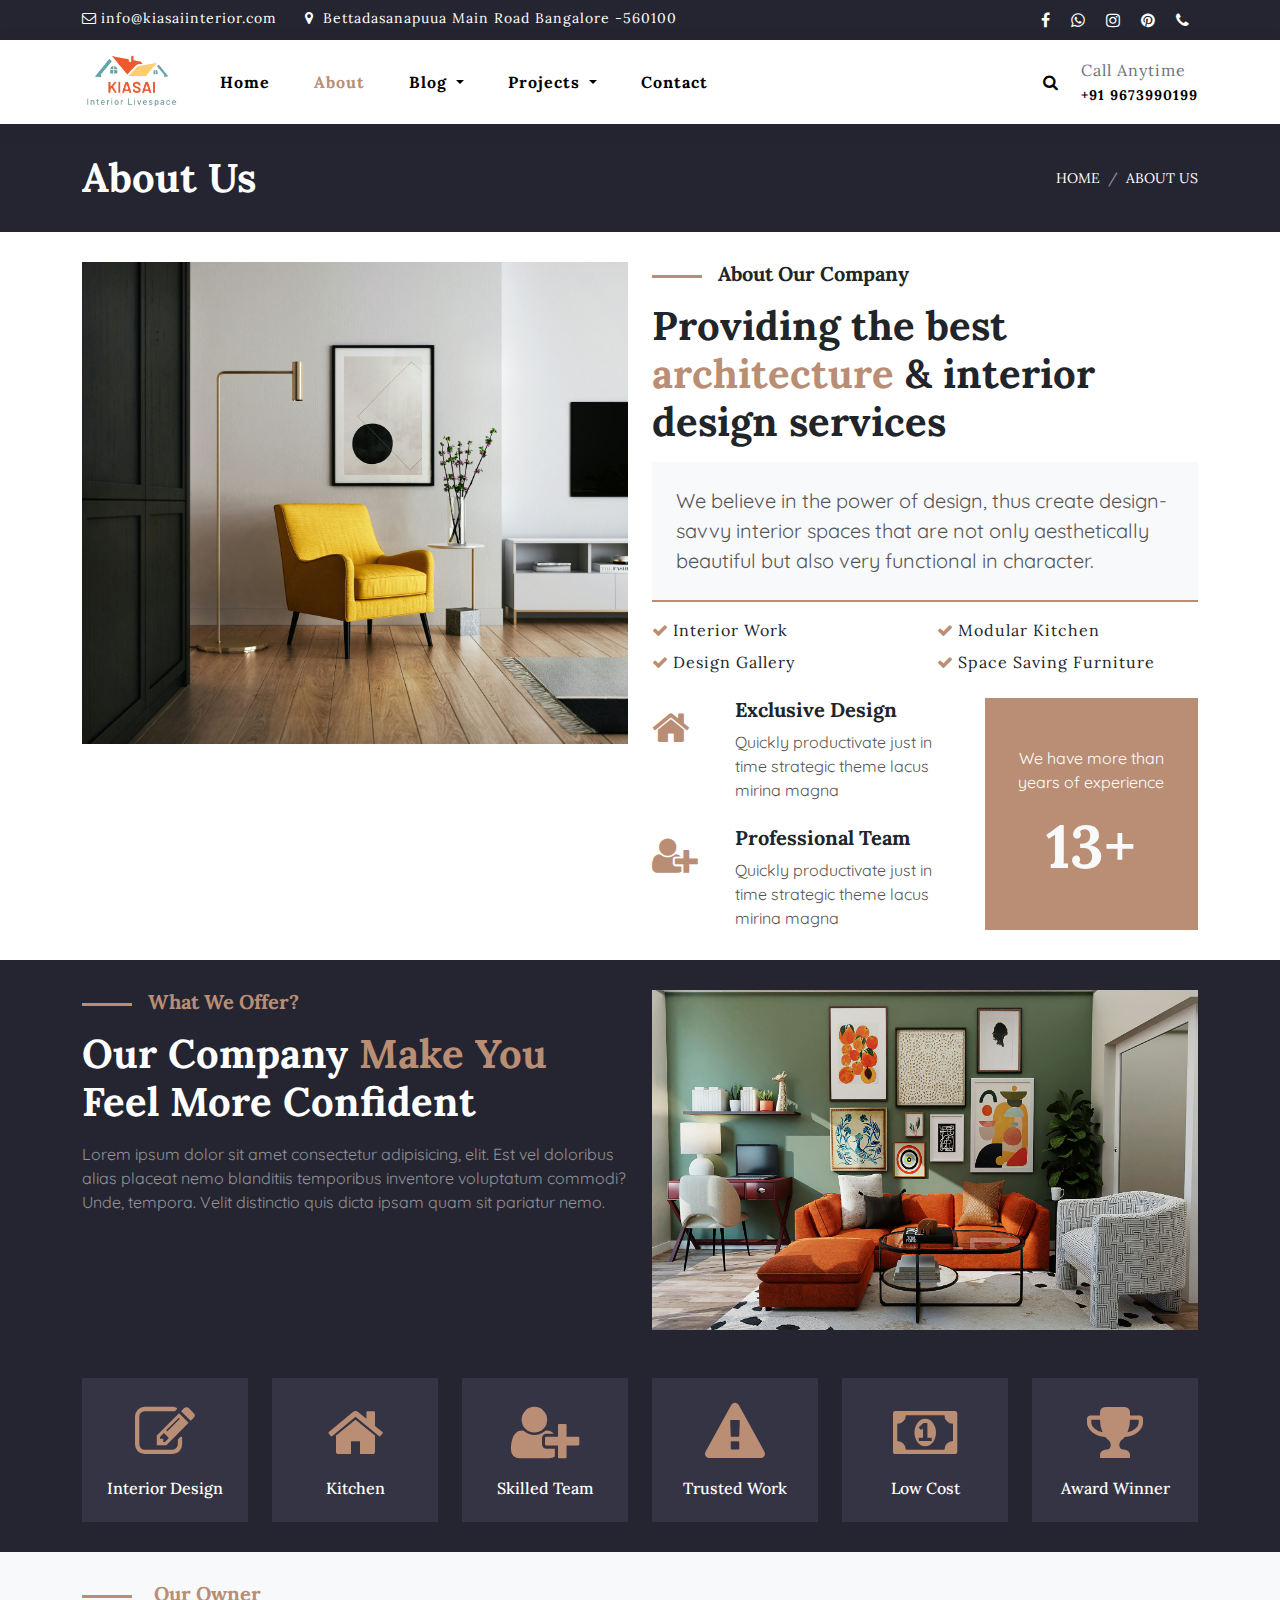
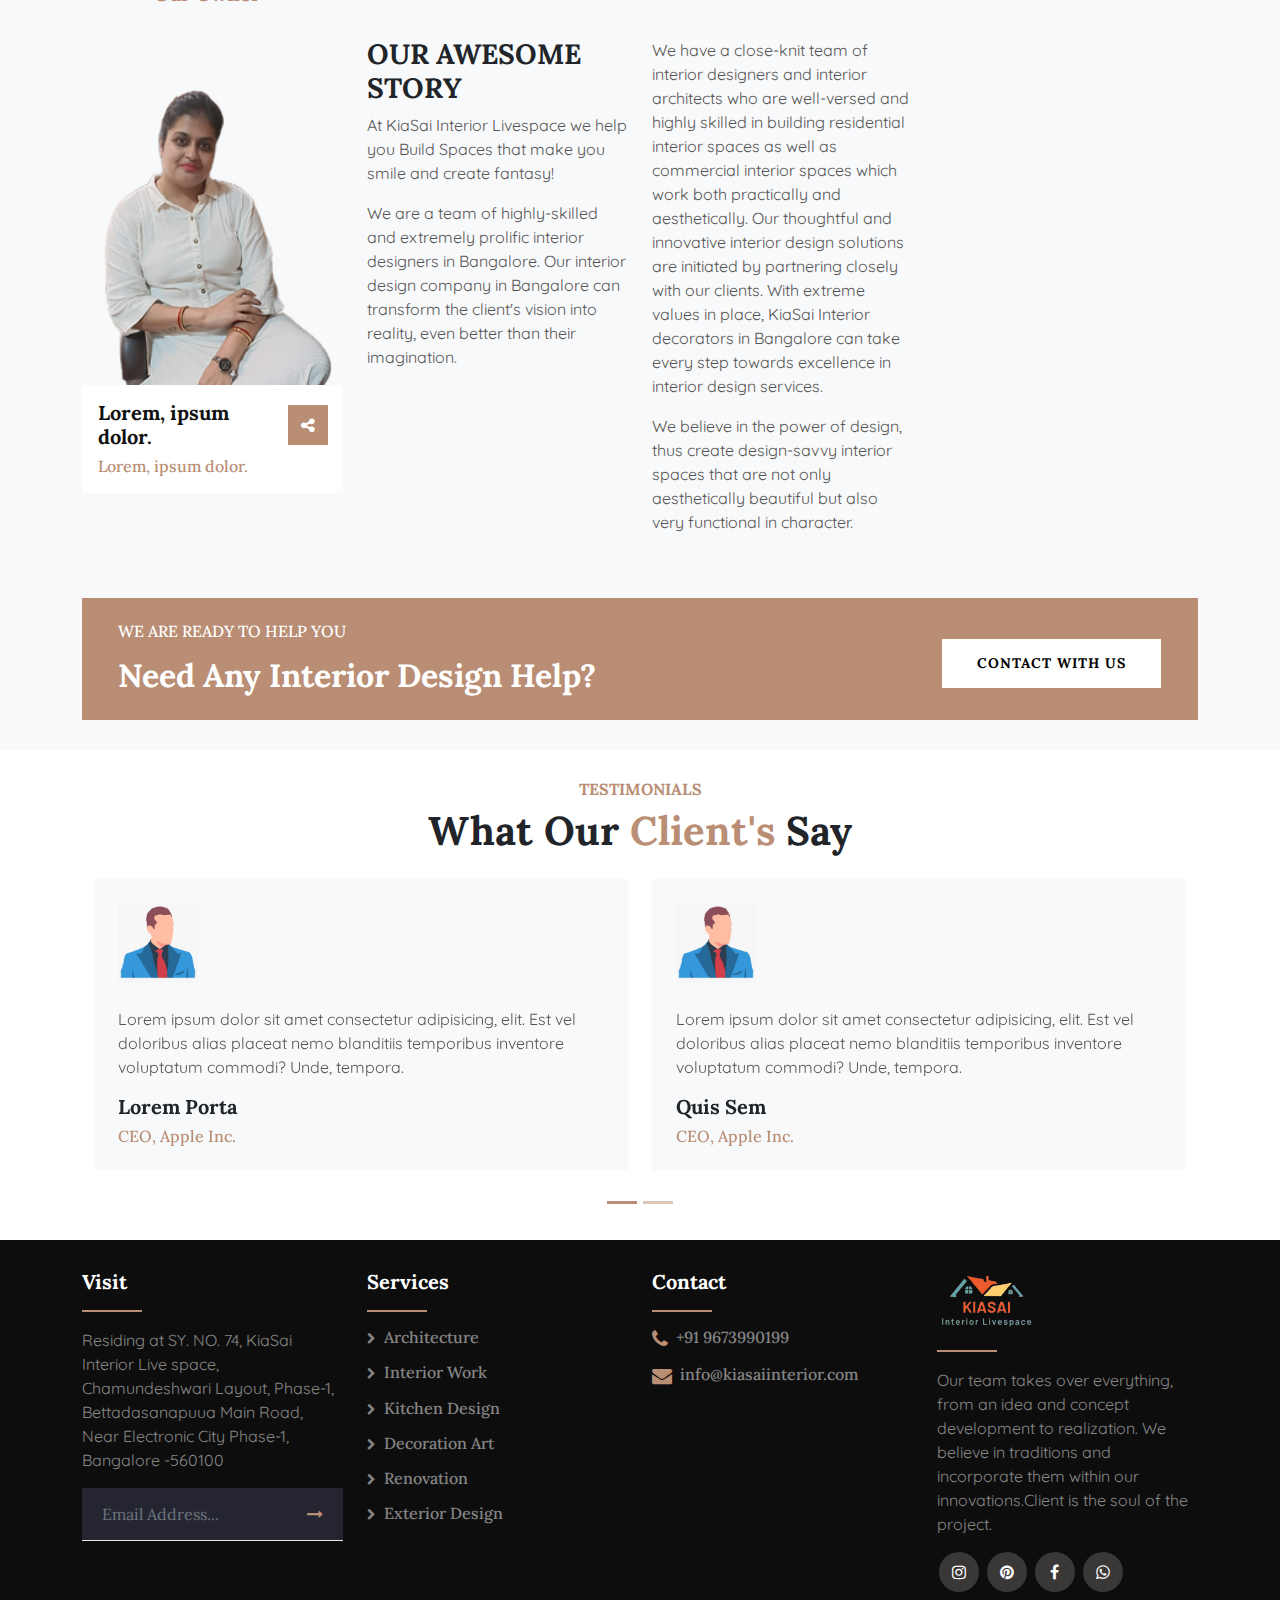
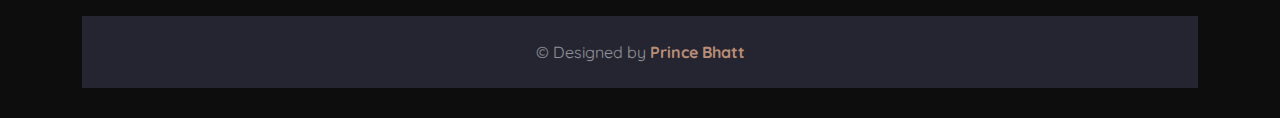
==== commit 63d1cead: "Website Done" ====
--- a/about.html
+++ b/about.html
@@ -42,7 +42,7 @@
                 <li class="d-inline-block">
                   <a
                     class="text-white"
-                    href="#"
+                    href="mailto:info@kiasaiinterior.com"
                     ><i class="fa fa-envelope-o me-1"></i
                     >info@kiasaiinterior.com</a
                   >
@@ -60,29 +60,36 @@
                 <li class="d-inline-block mx-2">
                   <a
                     class="text-white"
-                    href="#"
+                    href="https://www.facebook.com/KiaSaiInteriors"
                     ><i class="fa fa-facebook"></i
                   ></a>
                 </li>
                 <li class="d-inline-block mx-2">
                   <a
                     class="text-white"
-                    href="#"
-                    ><i class="fa fa-twitter"></i
+                    href="https://wa.me/919673990199"
+                    ><i class="fa fa-whatsapp"></i
                   ></a>
                 </li>
                 <li class="d-inline-block mx-2">
                   <a
                     class="text-white"
-                    href="#"
+                    href="https://www.instagram.com/kiasai_interior"
                     ><i class="fa fa-instagram"></i
                   ></a>
                 </li>
                 <li class="d-inline-block mx-2">
                   <a
                     class="text-white"
-                    href="#"
+                    href="https://www.pinterest.com/kiasaiinterior/"
                     ><i class="fa fa-pinterest"></i
+                  ></a>
+                </li>
+                <li class="d-inline-block mx-2">
+                  <a
+                    class="text-white"
+                    href="tel:+919673990199"
+                    ><i class="fa fa-phone"></i
                   ></a>
                 </li>
               </ul>
@@ -244,39 +251,13 @@
 
               <li class="nav-item dropdown">
                 <a
-                  class="nav-link dropdown-toggle"
-                  href="#"
-                  id="navbarDropdown"
-                  role="button"
-                  data-bs-toggle="dropdown"
-                  aria-expanded="false">
-                  Team
+                  class="nav-link"
+                  href="contact.html">
+                  Contact
                 </a>
-                <ul
-                  class="dropdown-menu drop_1"
-                  aria-labelledby="navbarDropdown">
-                  <li>
-                    <a
-                      class="dropdown-item"
-                      href="team.html"
-                      ><i
-                        class="fa fa-long-arrow-right font_14 me-1 align-middle"></i>
-                      Team</a
-                    >
-                  </li>
-                  <li>
-                    <a
-                      class="dropdown-item border-0"
-                      href="team_detail.html"
-                      ><i
-                        class="fa fa-long-arrow-right font_14 me-1 align-middle"></i>
-                      Team Detail</a
-                    >
-                  </li>
-                </ul>
               </li>
 
-              <li class="nav-item dropdown">
+              <!-- <li class="nav-item dropdown">
                 <a
                   class="nav-link dropdown-toggle"
                   href="#"
@@ -317,7 +298,7 @@
                     >
                   </li>
                 </ul>
-              </li>
+              </li> -->
             </ul>
             <ul class="navbar-nav mb-0 ms-auto">
               <li class="nav-item">
@@ -333,7 +314,7 @@
               <li class="nav-item drop_conc">
                 <a
                   class="d-inline-block text-muted"
-                  href="#">
+                  href="tel:+919673990199">
                   Call Anytime <br />
                   <span class="text-black fw-bold font_14">
                     +91 9673990199</span
@@ -356,7 +337,7 @@
             <span class="pull-right font_14 fw-normal d-inline-block mt-3"
               ><a
                 class="text-white"
-                href="#"
+                href="index.html"
                 >HOME</a
               >
               <span class="mx-1 text-white-50">/</span> ABOUT US</span
@@ -498,13 +479,13 @@
                 voluptatum commodi? Unde, tempora. Velit distinctio quis dicta
                 ipsam quam sit pariatur nemo.
               </p>
-              <h6 class="mb-0 mt-4 text-uppercase font_14">
+              <!-- <h6 class="mb-0 mt-4 text-uppercase font_14">
                 <a
                   class="button"
                   href="#"
                   >All News</a
                 >
-              </h6>
+              </h6> -->
             </div>
           </div>
           <div class="col-md-6">
@@ -723,7 +704,7 @@
               <h6 class="mb-0 text-uppercase font_14">
                 <a
                   class="button_3"
-                  href="#"
+                  href="contact.html"
                   >Contact With Us</a
                 >
               </h6>
@@ -881,7 +862,7 @@
                   <h6 class="col-md-12 col-6">
                     <a
                       class="text-white-50"
-                      href="#"
+                      href="services.html"
                       ><i class="fa fa-chevron-right me-1 font_12 col_red"></i>
                       Architecture</a
                     >
@@ -889,7 +870,7 @@
                   <h6 class="col-md-12 col-6 mt-2">
                     <a
                       class="text-white-50"
-                      href="#"
+                      href="services.html"
                       ><i class="fa fa-chevron-right me-1 font_12 col_red"></i>
                       Interior Work</a
                     >
@@ -897,7 +878,7 @@
                   <h6 class="col-md-12 col-6 mt-2">
                     <a
                       class="text-white-50"
-                      href="#"
+                      href="services.html"
                       ><i class="fa fa-chevron-right me-1 font_12 col_red"></i>
                       Kitchen Design</a
                     >
@@ -905,7 +886,7 @@
                   <h6 class="col-md-12 col-6 mt-2">
                     <a
                       class="text-white-50"
-                      href="#"
+                      href="services.html"
                       ><i class="fa fa-chevron-right me-1 font_12 col_red"></i>
                       Decoration Art</a
                     >
@@ -913,7 +894,7 @@
                   <h6 class="col-md-12 col-6 mt-2">
                     <a
                       class="text-white-50"
-                      href="#"
+                      href="services.html"
                       ><i class="fa fa-chevron-right me-1 font_12 col_red"></i>
                       Renovation</a
                     >
@@ -921,7 +902,7 @@
                   <h6 class="col-md-12 col-6 mt-2 mb-0">
                     <a
                       class="text-white-50"
-                      href="#"
+                      href="services.html"
                       ><i class="fa fa-chevron-right me-1 font_12 col_red"></i>
                       Exterior Design</a
                     >
@@ -937,7 +918,7 @@
                 <h6>
                   <a
                     class="text-white-50"
-                    href="#"
+                    href="tel:+919673990199"
                     ><i class="fa fa-phone me-1 fs-5 col_brow align-middle"></i>
                     +91 9673990199
                   </a>
@@ -945,7 +926,7 @@
                 <h6 class="mt-3">
                   <a
                     class="text-white-50"
-                    href="#"
+                    href="mailto:info@kiasaiinterior.com"
                     ><i
                       class="fa fa-envelope me-1 fs-5 col_brow align-middle"></i>
                     info@kiasaiinterior.com</a
@@ -975,7 +956,7 @@
                 <ul class="social-network social-circle mb-0">
                   <li>
                     <a
-                      href="#"
+                      href="https://www.instagram.com/kiasai_interior"
                       class="icoRss"
                       title="Rss"
                       ><i class="fa fa-instagram"></i
@@ -983,7 +964,7 @@
                   </li>
                   <li>
                     <a
-                      href="#"
+                      href="https://www.pinterest.com/kiasaiinterior/"
                       class="icoFacebook"
                       title="Facebook"
                       ><i class="fa fa-pinterest"></i
@@ -991,15 +972,15 @@
                   </li>
                   <li>
                     <a
-                      href="#"
+                      href="https://www.facebook.com/KiaSaiInteriors"
                       class="icoTwitter"
                       title="Twitter"
-                      ><i class="fa fa-twitter"></i
+                      ><i class="fa fa-facebook"></i
                     ></a>
                   </li>
                   <li>
                     <a
-                      href="#"
+                      href="https://wa.me/919673990199"
                       class="icoLinkedin"
                       title="Linkedin"
                       ><i class="fa fa-whatsapp"></i
--- a/css/global.css
+++ b/css/global.css
@@ -538,6 +538,10 @@
     border-top: 1px solid #f5e4db;
     margin-top: 15px;
   }
+  .logo {
+    width: 65px;
+    height: auto;
+  }
   #header .nav-link {
     font-size: 24px;
     border-bottom: 1px solid #f5e4db;
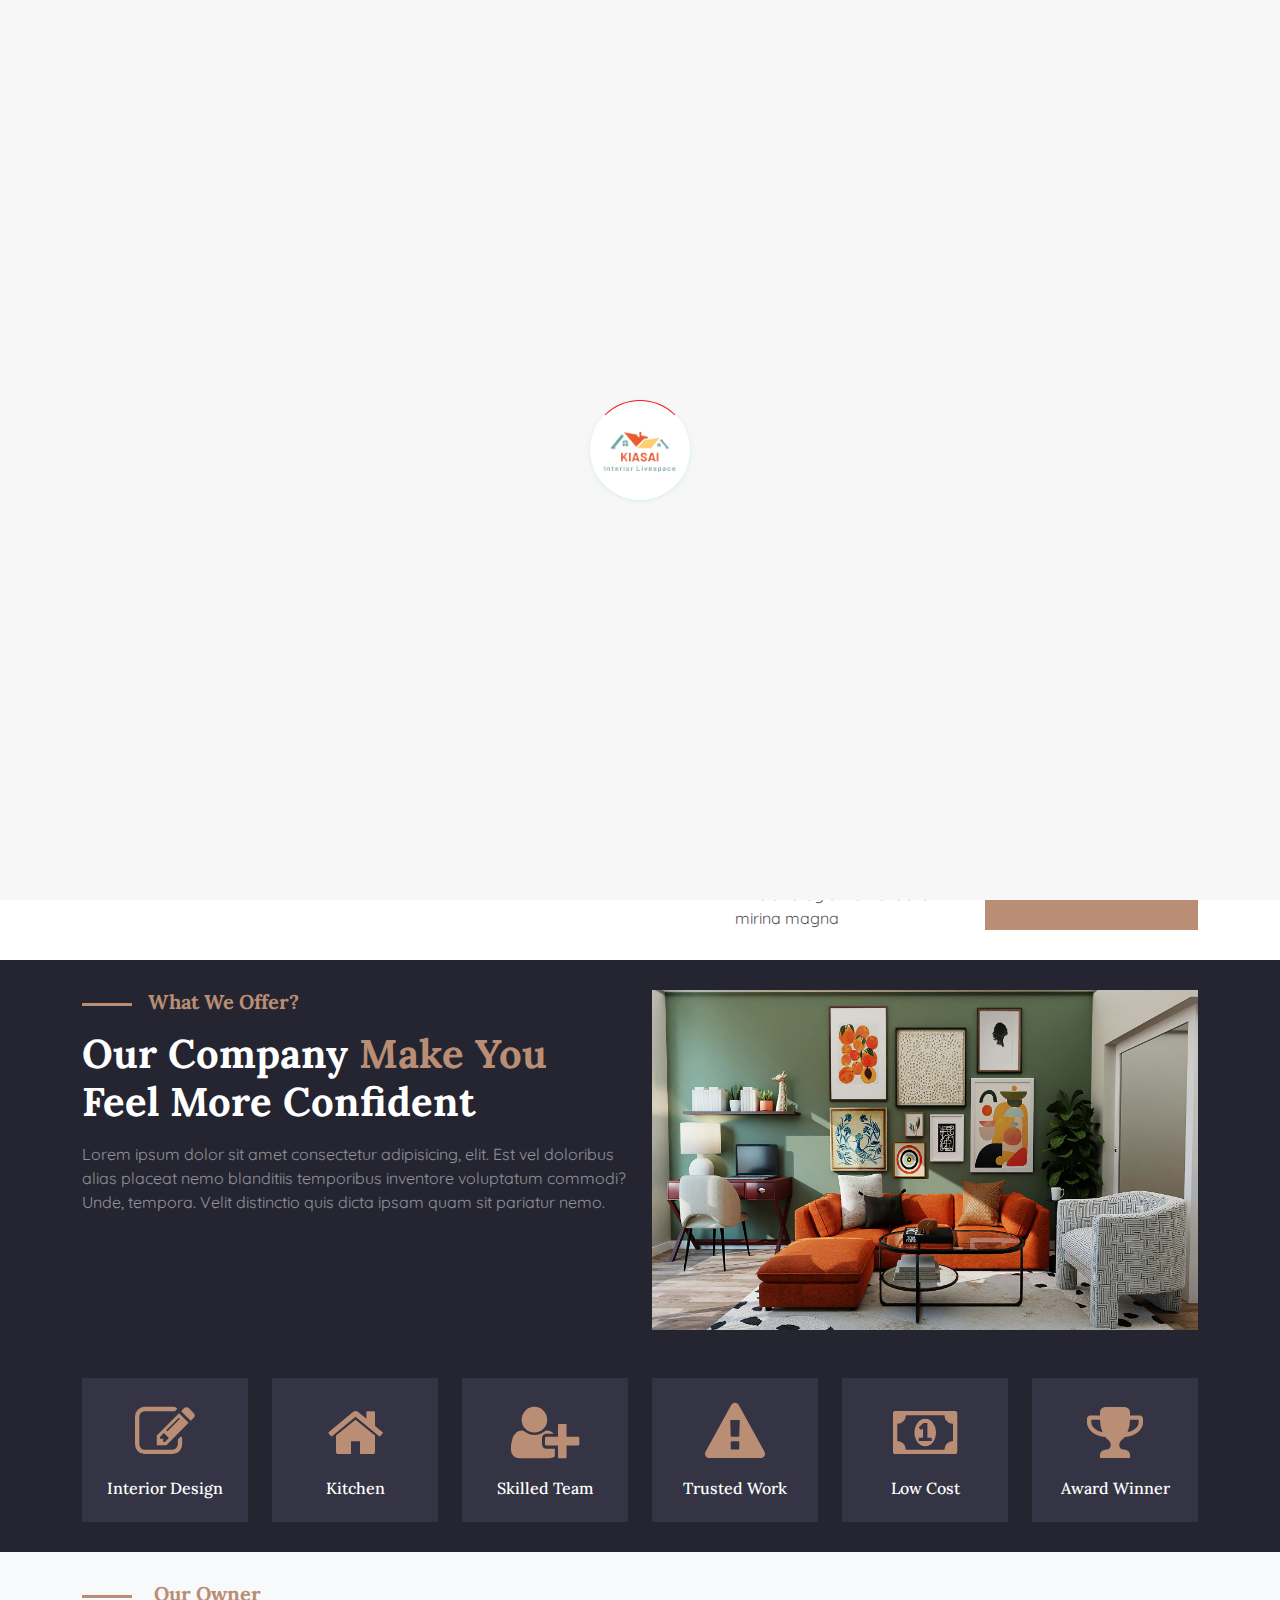
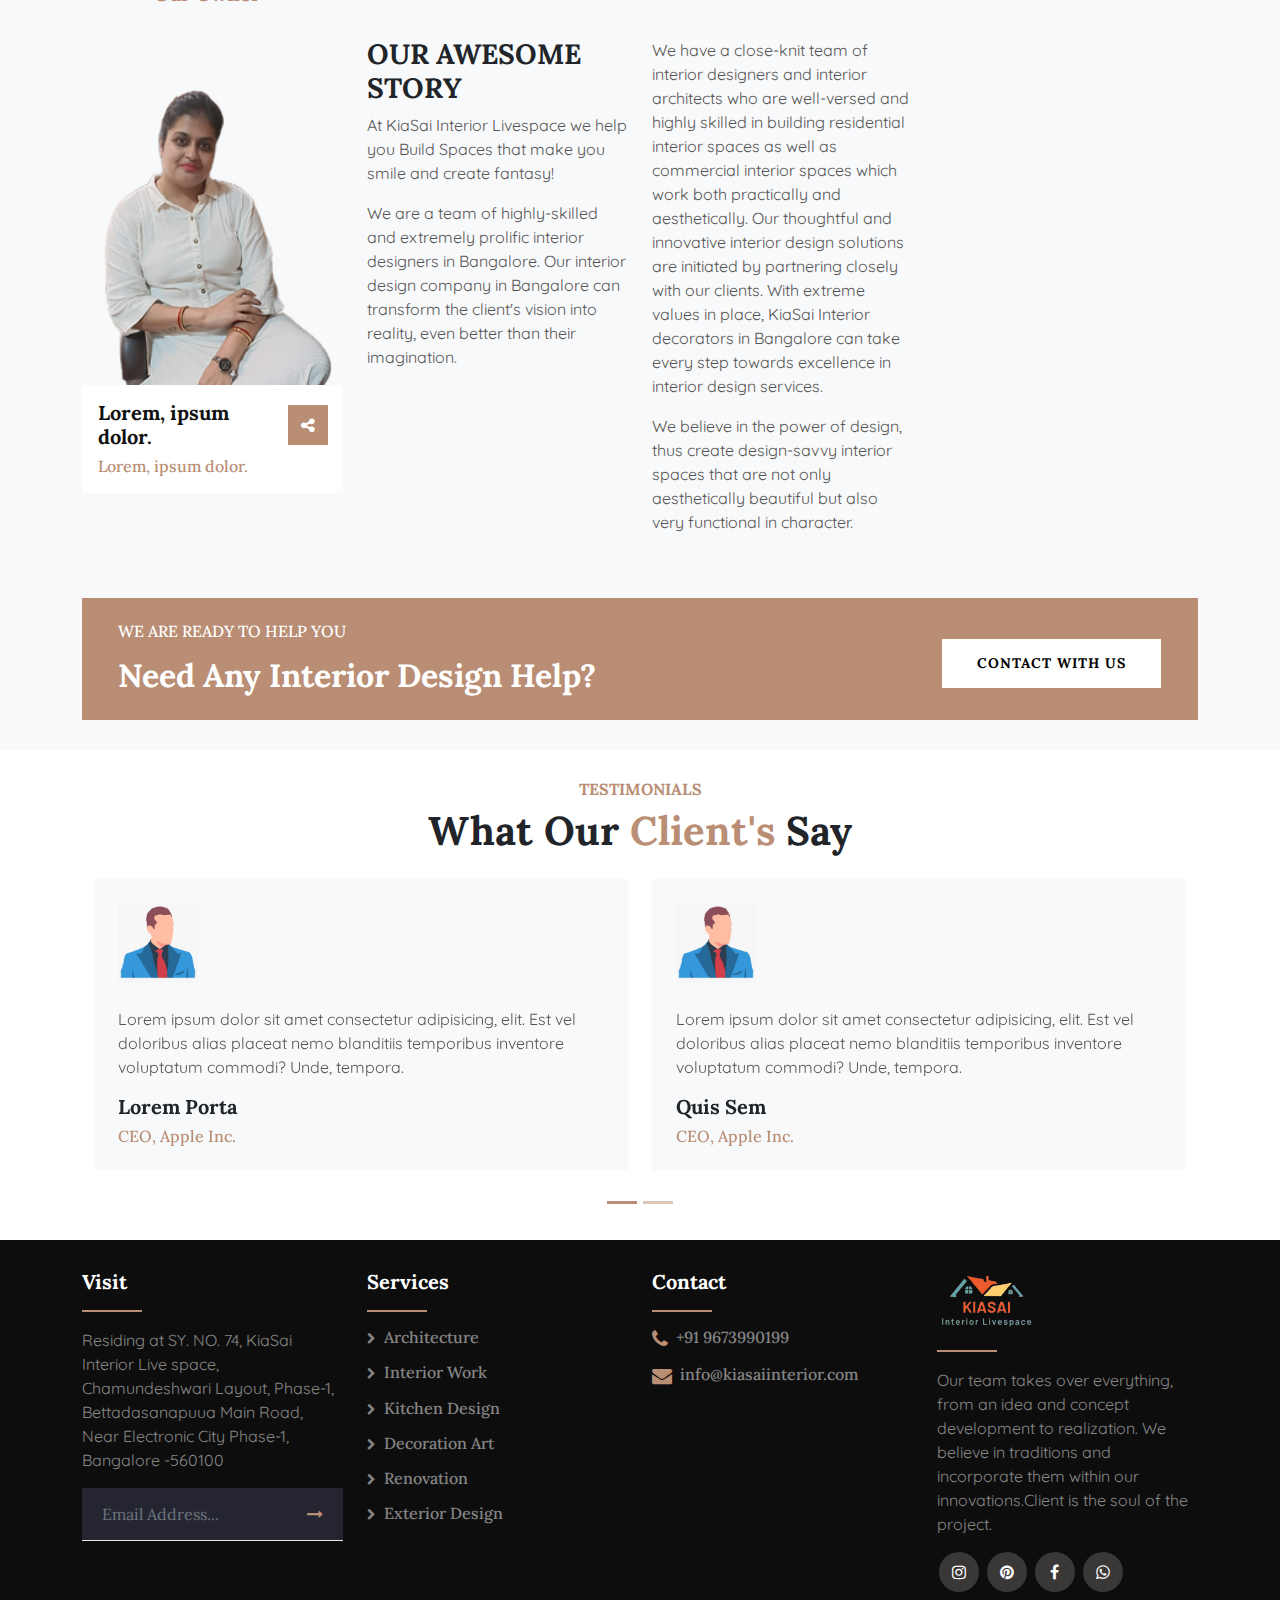
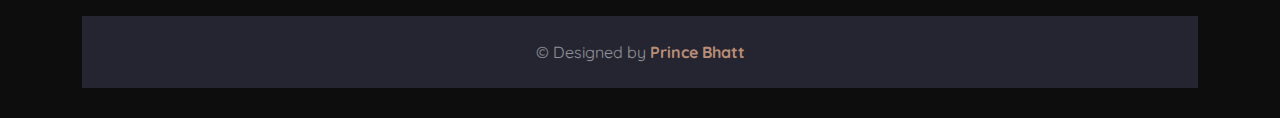
==== commit 08ec39c0: "Loader Added" ====
--- a/about.html
+++ b/about.html
@@ -31,6 +31,19 @@
     <script src="js/bootstrap.bundle.min.js"></script>
   </head>
   <body>
+    <div id="preloader-active">
+      <div class="preloader d-flex align-items-center justify-content-center">
+        <div class="preloader-inner position-relative">
+          <div class="preloader-circle"></div>
+          <div class="preloader-img pere-text">
+            <img
+              src="img/logo.png"
+              alt="" />
+          </div>
+        </div>
+      </div>
+    </div>
+
     <section
       id="top"
       class="bg_dark pt-2 pb-2">
@@ -1023,5 +1036,6 @@
         }
       }
     </script>
+    <script src="js/script.js"></script>
   </body>
 </html>
--- a/css/global.css
+++ b/css/global.css
@@ -89,6 +89,114 @@
 .button_2:hover {
   background: #b98e75;
   color: #fff !important;
+}
+.preloader {
+  background-color: #f7f7f7;
+  width: 100%;
+  height: 100%;
+  position: fixed;
+  top: 0;
+  left: 0;
+  right: 0;
+  bottom: 0;
+  z-index: 999999;
+  -webkit-transition: 0.6s;
+  -o-transition: 0.6s;
+  transition: 0.6s;
+  margin: 0 auto;
+}
+
+/* line 615, ../../../sponDon TI/Running Project/263.InteriorDesign_HTML/HTML/assets/scss/_common.scss */
+.preloader .preloader-circle {
+  width: 100px;
+  height: 100px;
+  position: relative;
+  border-style: solid;
+  border-width: 1px;
+  border-top-color: #ff1313;
+  border-bottom-color: transparent;
+  border-left-color: transparent;
+  border-right-color: transparent;
+  z-index: 10;
+  border-radius: 50%;
+  -webkit-box-shadow: 0 1px 5px 0 rgba(35, 181, 185, 0.15);
+  box-shadow: 0 1px 5px 0 rgba(35, 181, 185, 0.15);
+  background-color: #fff;
+  -webkit-animation: zoom 2000ms infinite ease;
+  animation: zoom 2000ms infinite ease;
+  -webkit-transition: 0.6s;
+  -o-transition: 0.6s;
+  transition: 0.6s;
+}
+
+/* line 637, ../../../sponDon TI/Running Project/263.InteriorDesign_HTML/HTML/assets/scss/_common.scss */
+.preloader .preloader-circle2 {
+  border-top-color: #0078ff;
+}
+
+/* line 640, ../../../sponDon TI/Running Project/263.InteriorDesign_HTML/HTML/assets/scss/_common.scss */
+.preloader .preloader-img {
+  position: absolute;
+  top: 50%;
+  z-index: 200;
+  left: 0;
+  right: 0;
+  margin: 0 auto;
+  text-align: center;
+  display: inline-block;
+  -webkit-transform: translateY(-50%);
+  -ms-transform: translateY(-50%);
+  transform: translateY(-50%);
+  padding-top: 6px;
+  -webkit-transition: 0.6s;
+  -o-transition: 0.6s;
+  transition: 0.6s;
+}
+
+/* line 658, ../../../sponDon TI/Running Project/263.InteriorDesign_HTML/HTML/assets/scss/_common.scss */
+.preloader .preloader-img img {
+  max-width: 80px;
+}
+
+/* line 661, ../../../sponDon TI/Running Project/263.InteriorDesign_HTML/HTML/assets/scss/_common.scss */
+.preloader .pere-text strong {
+  font-weight: 800;
+  color: #dca73a;
+  text-transform: uppercase;
+}
+
+@-webkit-keyframes zoom {
+  0% {
+    -webkit-transform: rotate(0deg);
+    transform: rotate(0deg);
+    -webkit-transition: 0.6s;
+    -o-transition: 0.6s;
+    transition: 0.6s;
+  }
+  100% {
+    -webkit-transform: rotate(360deg);
+    transform: rotate(360deg);
+    -webkit-transition: 0.6s;
+    -o-transition: 0.6s;
+    transition: 0.6s;
+  }
+}
+
+@keyframes zoom {
+  0% {
+    -webkit-transform: rotate(0deg);
+    transform: rotate(0deg);
+    -webkit-transition: 0.6s;
+    -o-transition: 0.6s;
+    transition: 0.6s;
+  }
+  100% {
+    -webkit-transform: rotate(360deg);
+    transform: rotate(360deg);
+    -webkit-transition: 0.6s;
+    -o-transition: 0.6s;
+    transition: 0.6s;
+  }
 }
 
 .button_3 {
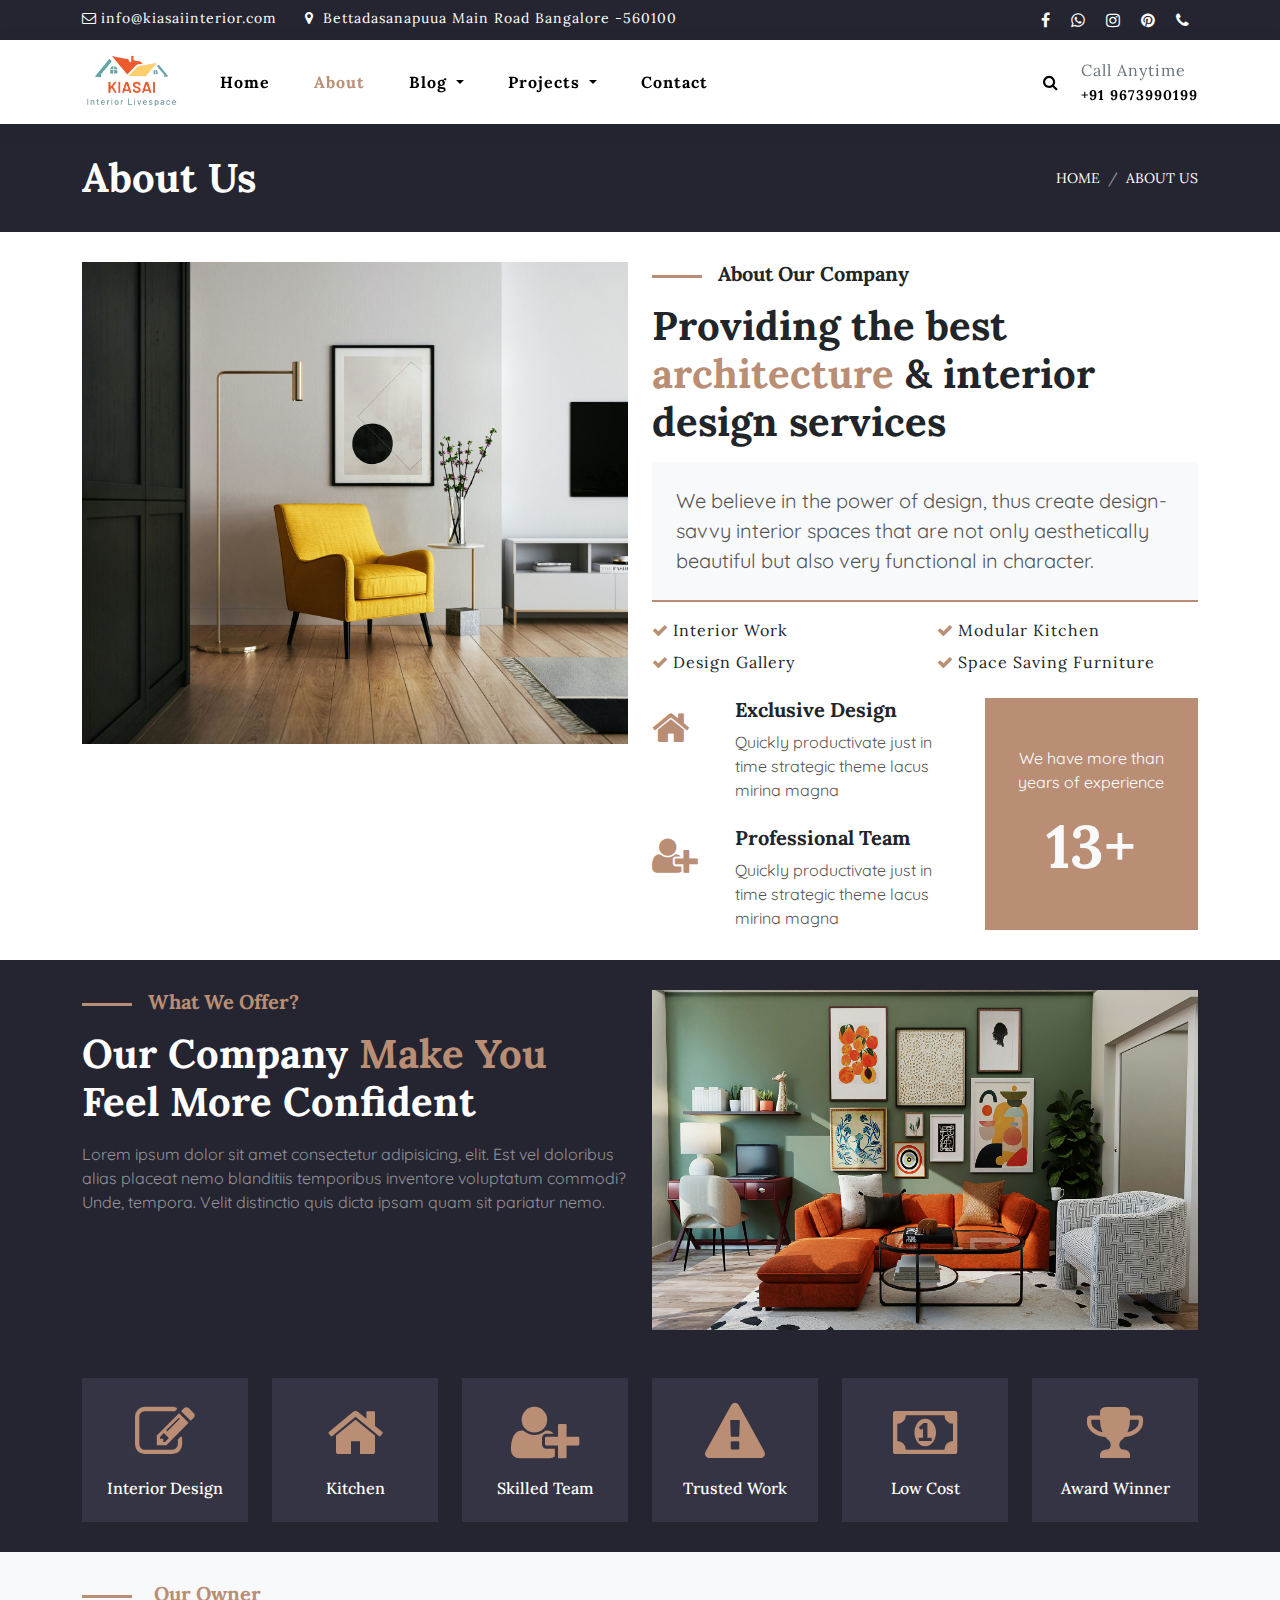
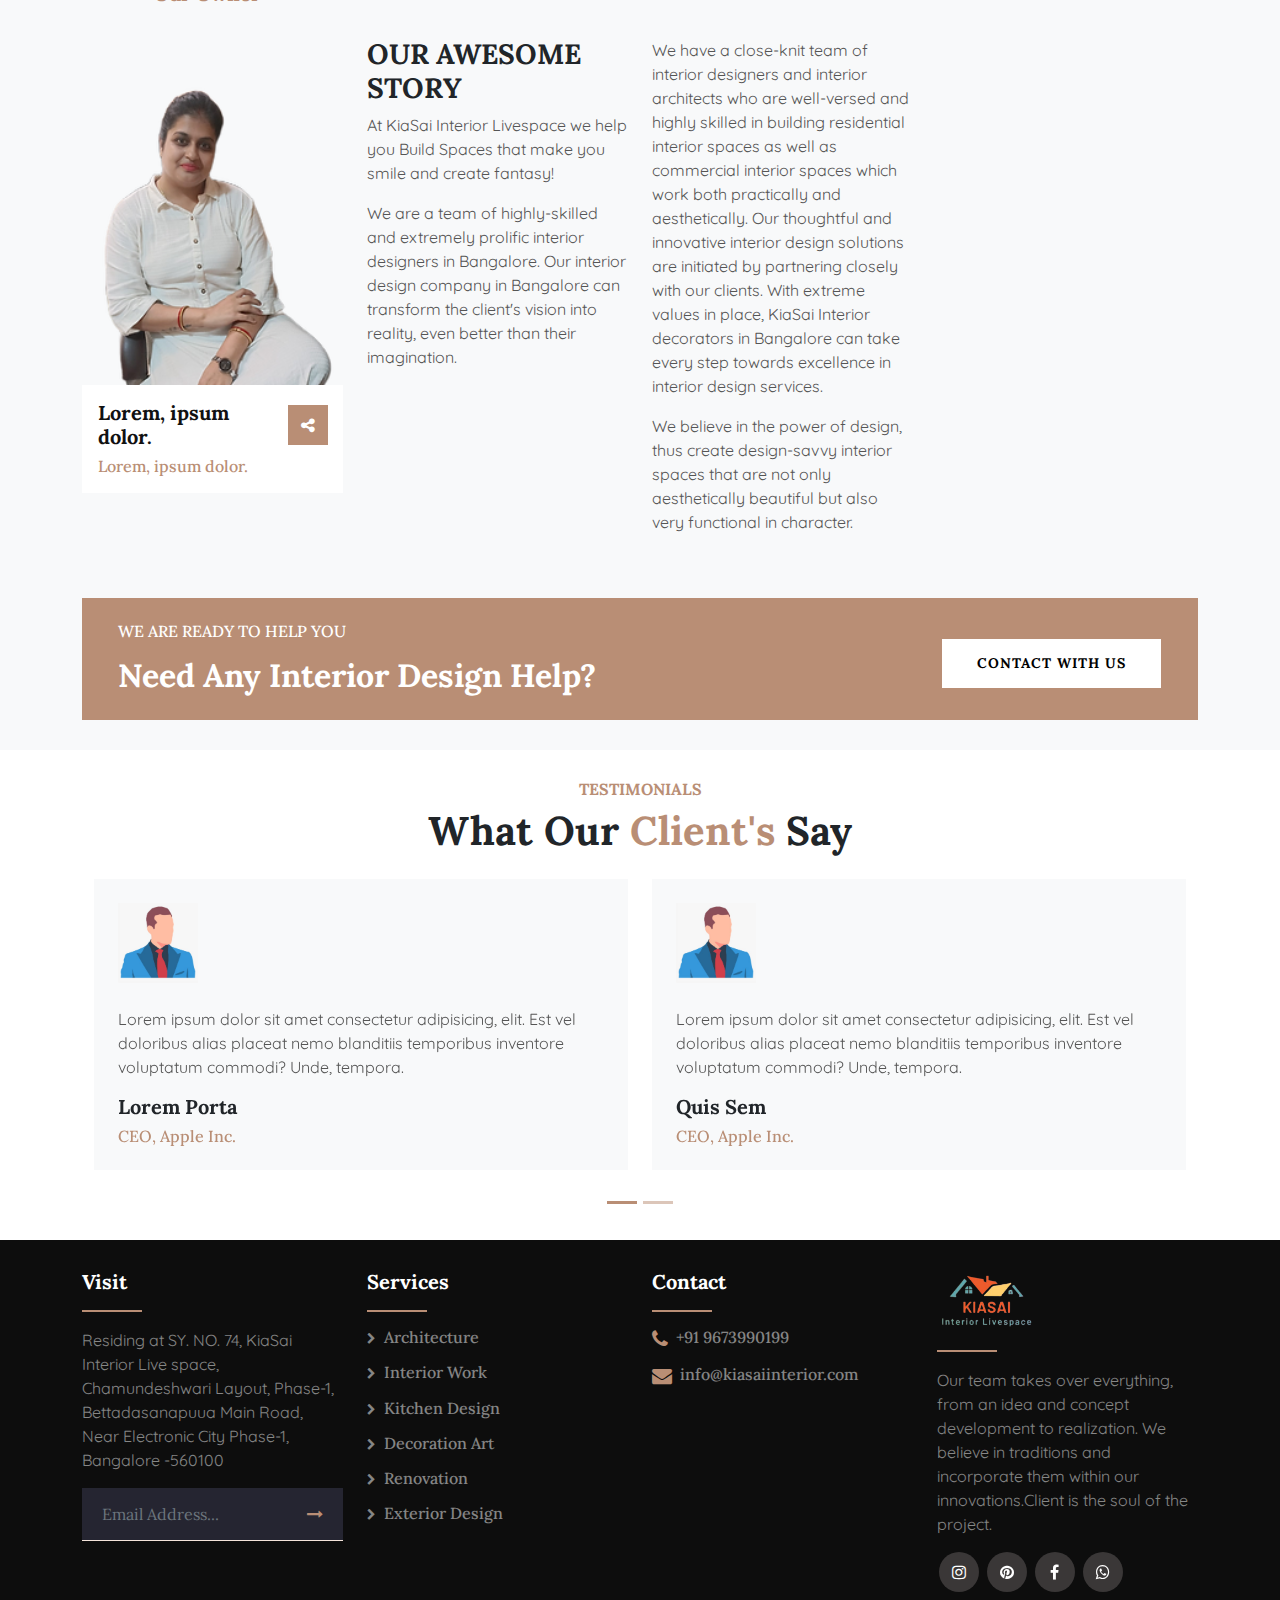
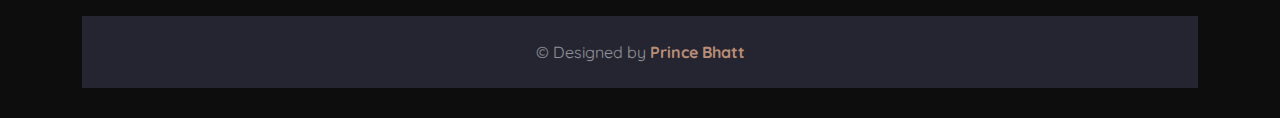
==== commit f5f922b6: "Bug Fixed" ====
--- a/about.html
+++ b/about.html
@@ -1018,7 +1018,7 @@
         </div>
       </div>
     </section>
-
+    <script src="js/script2.js"></script>
     <script>
       window.onscroll = function () {
         myFunction();
@@ -1036,6 +1036,5 @@
         }
       }
     </script>
-    <script src="js/script.js"></script>
   </body>
 </html>
